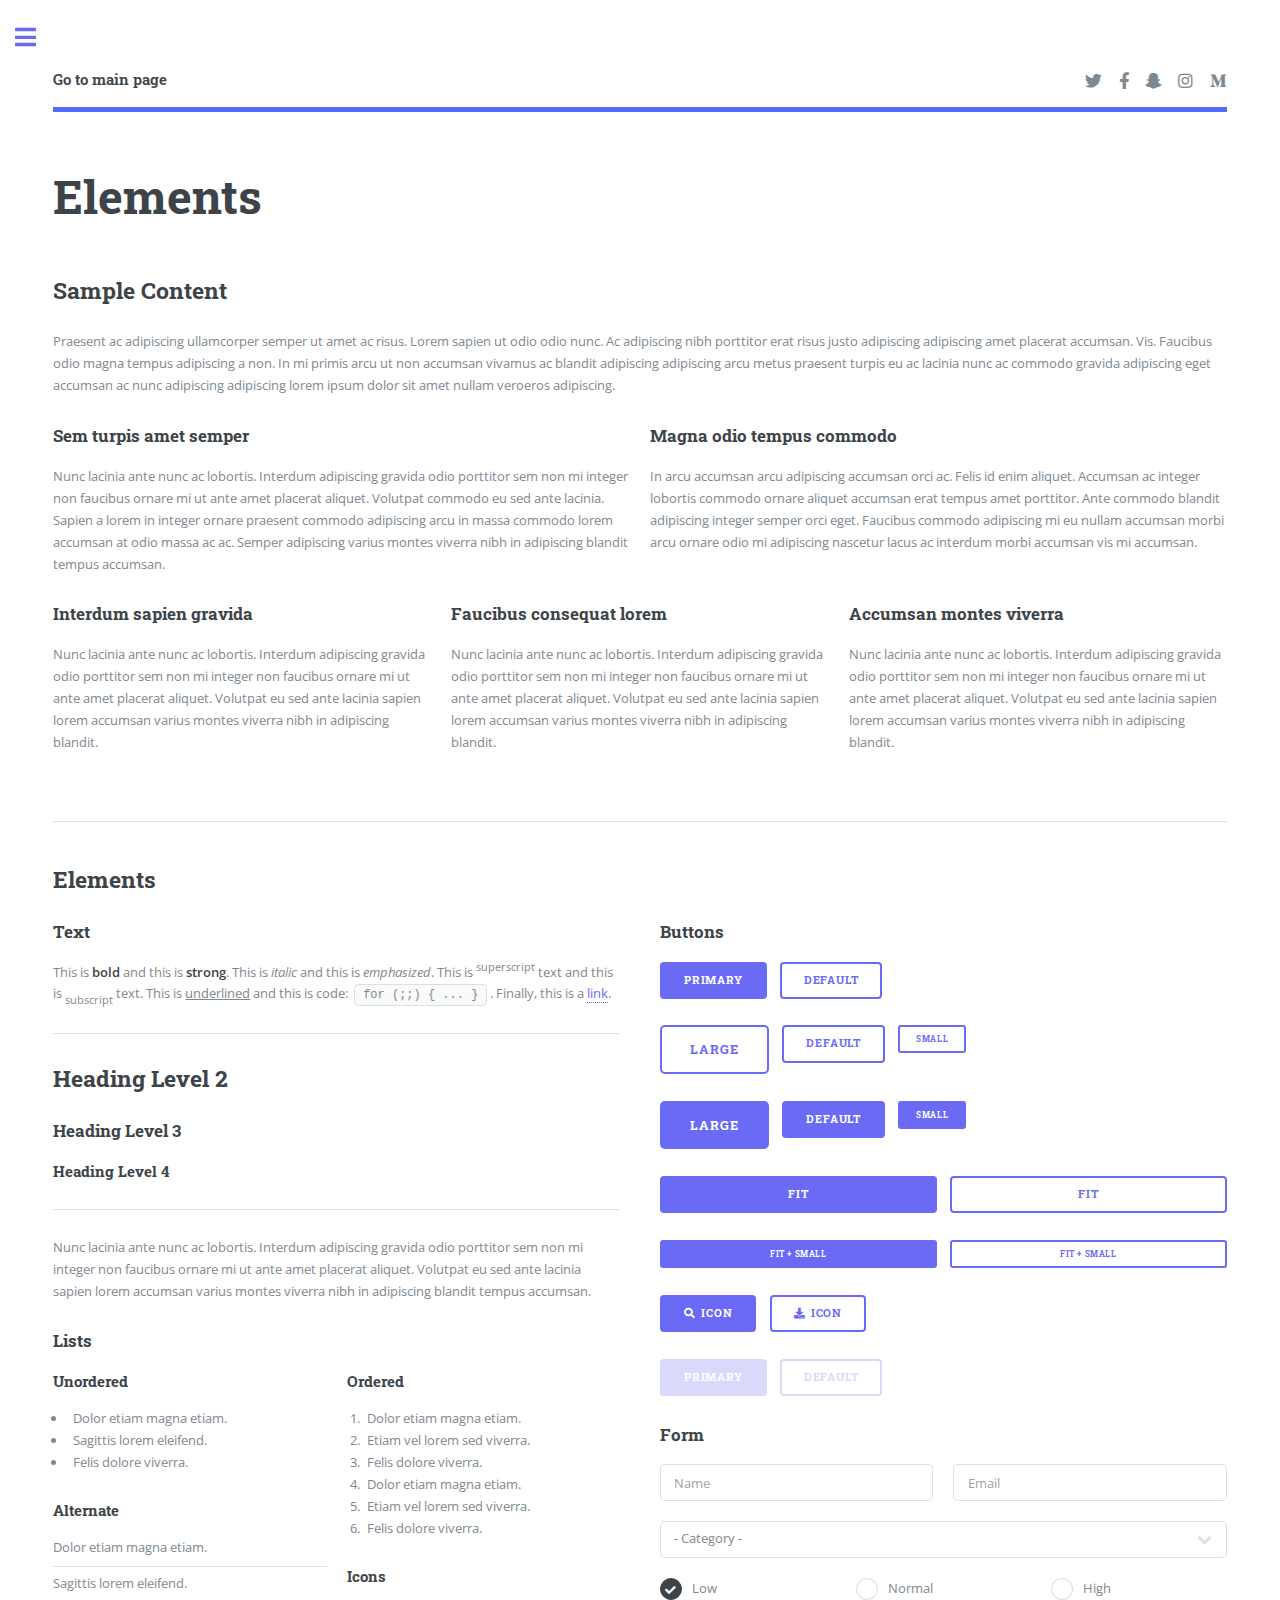
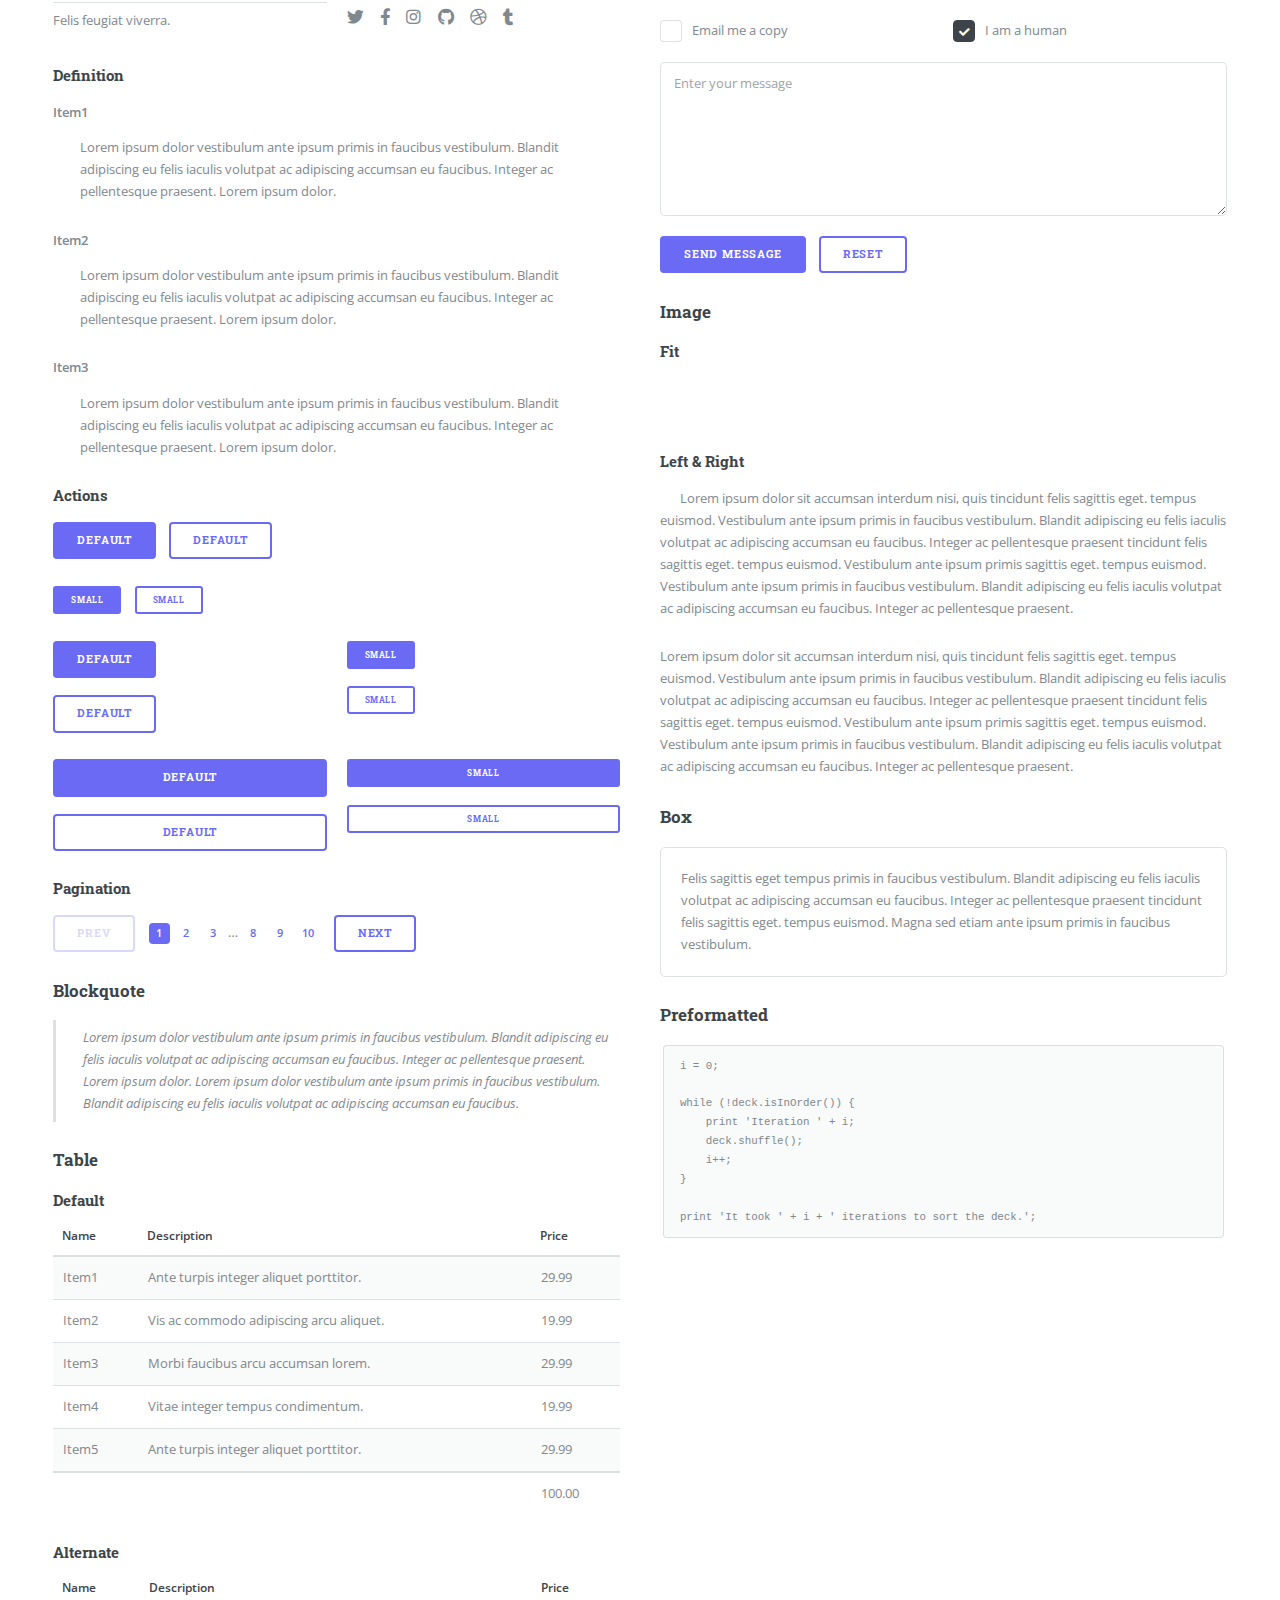
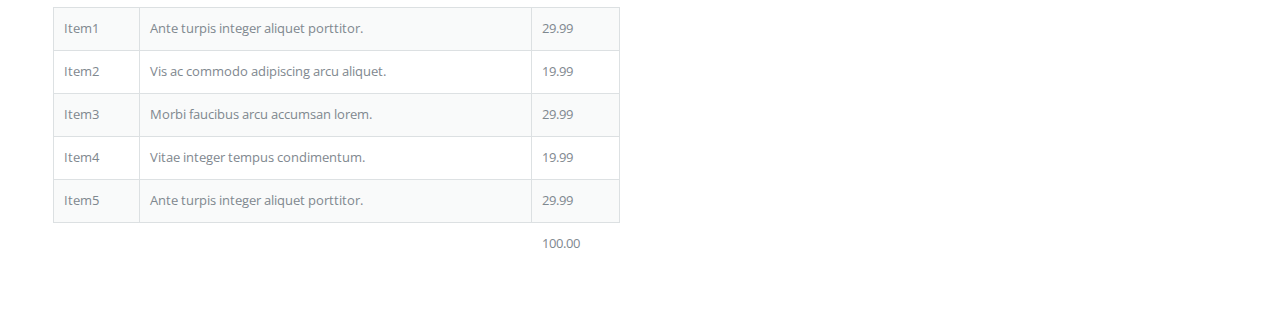
==== templates/elements.html @ 59b27ef6 "added content and styling" ====
<!DOCTYPE HTML>

<html>
	<head>
		<title>Elements - Editorial by HTML5 UP</title>
		<meta charset="utf-8" />
		<meta name="viewport" content="width=device-width, initial-scale=1, user-scalable=no" />
		<link rel="stylesheet" href="../assets/css/main.css" />
	</head>
	<body class="is-preload">

		<!-- Wrapper -->
			<div id="wrapper">

				<!-- Main -->
					<div id="main">
						<div class="inner">

							<!-- Header -->
								<header id="header">
									<a href="../index.html" class="logo"><strong>Go to main page</strong></a>
									<ul class="icons">
										<li><a href="#" class="icon brands fa-twitter"><span class="label">Twitter</span></a></li>
										<li><a href="#" class="icon brands fa-facebook-f"><span class="label">Facebook</span></a></li>
										<li><a href="#" class="icon brands fa-snapchat-ghost"><span class="label">Snapchat</span></a></li>
										<li><a href="#" class="icon brands fa-instagram"><span class="label">Instagram</span></a></li>
										<li><a href="#" class="icon brands fa-medium-m"><span class="label">Medium</span></a></li>
									</ul>
								</header>

							<!-- Content -->
								<section>
									<header class="main">
										<h1>Elements</h1>
									</header>

									<!-- Content -->
										<h2 id="content">Sample Content</h2>
										<p>Praesent ac adipiscing ullamcorper semper ut amet ac risus. Lorem sapien ut odio odio nunc. Ac adipiscing nibh porttitor erat risus justo adipiscing adipiscing amet placerat accumsan. Vis. Faucibus odio magna tempus adipiscing a non. In mi primis arcu ut non accumsan vivamus ac blandit adipiscing adipiscing arcu metus praesent turpis eu ac lacinia nunc ac commodo gravida adipiscing eget accumsan ac nunc adipiscing adipiscing lorem ipsum dolor sit amet nullam veroeros adipiscing.</p>
										<div class="row">
											<div class="col-6 col-12-small">
												<h3>Sem turpis amet semper</h3>
												<p>Nunc lacinia ante nunc ac lobortis. Interdum adipiscing gravida odio porttitor sem non mi integer non faucibus ornare mi ut ante amet placerat aliquet. Volutpat commodo eu sed ante lacinia. Sapien a lorem in integer ornare praesent commodo adipiscing arcu in massa commodo lorem accumsan at odio massa ac ac. Semper adipiscing varius montes viverra nibh in adipiscing blandit tempus accumsan.</p>
											</div>
											<div class="col-6 col-12-small">
												<h3>Magna odio tempus commodo</h3>
												<p>In arcu accumsan arcu adipiscing accumsan orci ac. Felis id enim aliquet. Accumsan ac integer lobortis commodo ornare aliquet accumsan erat tempus amet porttitor. Ante commodo blandit adipiscing integer semper orci eget. Faucibus commodo adipiscing mi eu nullam accumsan morbi arcu ornare odio mi adipiscing nascetur lacus ac interdum morbi accumsan vis mi accumsan.</p>
											</div>
											<!-- Break -->
											<div class="col-4 col-12-medium">
												<h3>Interdum sapien gravida</h3>
												<p>Nunc lacinia ante nunc ac lobortis. Interdum adipiscing gravida odio porttitor sem non mi integer non faucibus ornare mi ut ante amet placerat aliquet. Volutpat eu sed ante lacinia sapien lorem accumsan varius montes viverra nibh in adipiscing blandit.</p>
											</div>
											<div class="col-4 col-12-medium">
												<h3>Faucibus consequat lorem</h3>
												<p>Nunc lacinia ante nunc ac lobortis. Interdum adipiscing gravida odio porttitor sem non mi integer non faucibus ornare mi ut ante amet placerat aliquet. Volutpat eu sed ante lacinia sapien lorem accumsan varius montes viverra nibh in adipiscing blandit.</p>
											</div>
											<div class="col-4 col-12-medium">
												<h3>Accumsan montes viverra</h3>
												<p>Nunc lacinia ante nunc ac lobortis. Interdum adipiscing gravida odio porttitor sem non mi integer non faucibus ornare mi ut ante amet placerat aliquet. Volutpat eu sed ante lacinia sapien lorem accumsan varius montes viverra nibh in adipiscing blandit.</p>
											</div>
										</div>

									<hr class="major" />

									<!-- Elements -->
										<h2 id="elements">Elements</h2>
										<div class="row gtr-200">
											<div class="col-6 col-12-medium">

												<!-- Text stuff -->
													<h3>Text</h3>
													<p>This is <b>bold</b> and this is <strong>strong</strong>. This is <i>italic</i> and this is <em>emphasized</em>.
													This is <sup>superscript</sup> text and this is <sub>subscript</sub> text.
													This is <u>underlined</u> and this is code: <code>for (;;) { ... }</code>.
													Finally, this is a <a href="#">link</a>.</p>
													<hr />
													<h2>Heading Level 2</h2>
													<h3>Heading Level 3</h3>
													<h4>Heading Level 4</h4>
													<hr />
													<p>Nunc lacinia ante nunc ac lobortis. Interdum adipiscing gravida odio porttitor sem non mi integer non faucibus ornare mi ut ante amet placerat aliquet. Volutpat eu sed ante lacinia sapien lorem accumsan varius montes viverra nibh in adipiscing blandit tempus accumsan.</p>

												<!-- Lists -->
													<h3>Lists</h3>
													<div class="row">
														<div class="col-6 col-12-small">

															<h4>Unordered</h4>
															<ul>
																<li>Dolor etiam magna etiam.</li>
																<li>Sagittis lorem eleifend.</li>
																<li>Felis dolore viverra.</li>
															</ul>

															<h4>Alternate</h4>
															<ul class="alt">
																<li>Dolor etiam magna etiam.</li>
																<li>Sagittis lorem eleifend.</li>
																<li>Felis feugiat viverra.</li>
															</ul>

														</div>
														<div class="col-6 col-12-small">

															<h4>Ordered</h4>
															<ol>
																<li>Dolor etiam magna etiam.</li>
																<li>Etiam vel lorem sed viverra.</li>
																<li>Felis dolore viverra.</li>
																<li>Dolor etiam magna etiam.</li>
																<li>Etiam vel lorem sed viverra.</li>
																<li>Felis dolore viverra.</li>
															</ol>

															<h4>Icons</h4>
															<ul class="icons">
																<li><a href="#" class="icon brands fa-twitter"><span class="label">Twitter</span></a></li>
																<li><a href="#" class="icon brands fa-facebook-f"><span class="label">Facebook</span></a></li>
																<li><a href="#" class="icon brands fa-instagram"><span class="label">Instagram</span></a></li>
																<li><a href="#" class="icon brands fa-github"><span class="label">Github</span></a></li>
																<li><a href="#" class="icon brands fa-dribbble"><span class="label">Dribbble</span></a></li>
																<li><a href="#" class="icon brands fa-tumblr"><span class="label">Tumblr</span></a></li>
															</ul>

														</div>
													</div>
													<h4>Definition</h4>
													<dl>
														<dt>Item1</dt>
														<dd>
															<p>Lorem ipsum dolor vestibulum ante ipsum primis in faucibus vestibulum. Blandit adipiscing eu felis iaculis volutpat ac adipiscing accumsan eu faucibus. Integer ac pellentesque praesent. Lorem ipsum dolor.</p>
														</dd>
														<dt>Item2</dt>
														<dd>
															<p>Lorem ipsum dolor vestibulum ante ipsum primis in faucibus vestibulum. Blandit adipiscing eu felis iaculis volutpat ac adipiscing accumsan eu faucibus. Integer ac pellentesque praesent. Lorem ipsum dolor.</p>
														</dd>
														<dt>Item3</dt>
														<dd>
															<p>Lorem ipsum dolor vestibulum ante ipsum primis in faucibus vestibulum. Blandit adipiscing eu felis iaculis volutpat ac adipiscing accumsan eu faucibus. Integer ac pellentesque praesent. Lorem ipsum dolor.</p>
														</dd>
													</dl>

													<h4>Actions</h4>
													<ul class="actions">
														<li><a href="#" class="button primary">Default</a></li>
														<li><a href="#" class="button">Default</a></li>
													</ul>
													<ul class="actions small">
														<li><a href="#" class="button primary small">Small</a></li>
														<li><a href="#" class="button small">Small</a></li>
													</ul>
													<div class="row">
														<div class="col-6 col-12-small">
															<ul class="actions stacked">
																<li><a href="#" class="button primary">Default</a></li>
																<li><a href="#" class="button">Default</a></li>
															</ul>
														</div>
														<div class="col-6 col-12-small">
															<ul class="actions stacked">
																<li><a href="#" class="button primary small">Small</a></li>
																<li><a href="#" class="button small">Small</a></li>
															</ul>
														</div>
														<div class="col-6 col-12-small">
															<ul class="actions stacked">
																<li><a href="#" class="button primary fit">Default</a></li>
																<li><a href="#" class="button fit">Default</a></li>
															</ul>
														</div>
														<div class="col-6 col-12-small">
															<ul class="actions stacked">
																<li><a href="#" class="button primary small fit">Small</a></li>
																<li><a href="#" class="button small fit">Small</a></li>
															</ul>
														</div>
													</div>

													<h4>Pagination</h4>
													<ul class="pagination">
														<li><span class="button disabled">Prev</span></li>
														<li><a href="#" class="page active">1</a></li>
														<li><a href="#" class="page">2</a></li>
														<li><a href="#" class="page">3</a></li>
														<li><span>&hellip;</span></li>
														<li><a href="#" class="page">8</a></li>
														<li><a href="#" class="page">9</a></li>
														<li><a href="#" class="page">10</a></li>
														<li><a href="#" class="button">Next</a></li>
													</ul>

												<!-- Blockquote -->
													<h3>Blockquote</h3>
													<blockquote>Lorem ipsum dolor vestibulum ante ipsum primis in faucibus vestibulum. Blandit adipiscing eu felis iaculis volutpat ac adipiscing accumsan eu faucibus. Integer ac pellentesque praesent. Lorem ipsum dolor. Lorem ipsum dolor vestibulum ante ipsum primis in faucibus vestibulum. Blandit adipiscing eu felis iaculis volutpat ac adipiscing accumsan eu faucibus.</blockquote>

												<!-- Table -->
													<h3>Table</h3>

													<h4>Default</h4>
													<div class="table-wrapper">
														<table>
															<thead>
																<tr>
																	<th>Name</th>
																	<th>Description</th>
																	<th>Price</th>
																</tr>
															</thead>
															<tbody>
																<tr>
																	<td>Item1</td>
																	<td>Ante turpis integer aliquet porttitor.</td>
																	<td>29.99</td>
																</tr>
																<tr>
																	<td>Item2</td>
																	<td>Vis ac commodo adipiscing arcu aliquet.</td>
																	<td>19.99</td>
																</tr>
																<tr>
																	<td>Item3</td>
																	<td> Morbi faucibus arcu accumsan lorem.</td>
																	<td>29.99</td>
																</tr>
																<tr>
																	<td>Item4</td>
																	<td>Vitae integer tempus condimentum.</td>
																	<td>19.99</td>
																</tr>
																<tr>
																	<td>Item5</td>
																	<td>Ante turpis integer aliquet porttitor.</td>
																	<td>29.99</td>
																</tr>
															</tbody>
															<tfoot>
																<tr>
																	<td colspan="2"></td>
																	<td>100.00</td>
																</tr>
															</tfoot>
														</table>
													</div>

													<h4>Alternate</h4>
													<div class="table-wrapper">
														<table class="alt">
															<thead>
																<tr>
																	<th>Name</th>
																	<th>Description</th>
																	<th>Price</th>
																</tr>
															</thead>
															<tbody>
																<tr>
																	<td>Item1</td>
																	<td>Ante turpis integer aliquet porttitor.</td>
																	<td>29.99</td>
																</tr>
																<tr>
																	<td>Item2</td>
																	<td>Vis ac commodo adipiscing arcu aliquet.</td>
																	<td>19.99</td>
																</tr>
																<tr>
																	<td>Item3</td>
																	<td> Morbi faucibus arcu accumsan lorem.</td>
																	<td>29.99</td>
																</tr>
																<tr>
																	<td>Item4</td>
																	<td>Vitae integer tempus condimentum.</td>
																	<td>19.99</td>
																</tr>
																<tr>
																	<td>Item5</td>
																	<td>Ante turpis integer aliquet porttitor.</td>
																	<td>29.99</td>
																</tr>
															</tbody>
															<tfoot>
																<tr>
																	<td colspan="2"></td>
																	<td>100.00</td>
																</tr>
															</tfoot>
														</table>
													</div>

											</div>
											<div class="col-6 col-12-medium">

												<!-- Buttons -->
													<h3>Buttons</h3>
													<ul class="actions">
														<li><a href="#" class="button primary">Primary</a></li>
														<li><a href="#" class="button">Default</a></li>
													</ul>
													<ul class="actions">
														<li><a href="#" class="button large">Large</a></li>
														<li><a href="#" class="button">Default</a></li>
														<li><a href="#" class="button small">Small</a></li>
													</ul>
													<ul class="actions">
														<li><a href="#" class="button primary large">Large</a></li>
														<li><a href="#" class="button primary">Default</a></li>
														<li><a href="#" class="button primary small">Small</a></li>
													</ul>
													<ul class="actions fit">
														<li><a href="#" class="button primary fit">Fit</a></li>
														<li><a href="#" class="button fit">Fit</a></li>
													</ul>
													<ul class="actions fit small">
														<li><a href="#" class="button primary fit small">Fit + Small</a></li>
														<li><a href="#" class="button fit small">Fit + Small</a></li>
													</ul>
													<ul class="actions">
														<li><a href="#" class="button primary icon solid fa-search">Icon</a></li>
														<li><a href="#" class="button icon solid fa-download">Icon</a></li>
													</ul>
													<ul class="actions">
														<li><span class="button primary disabled">Primary</span></li>
														<li><span class="button disabled">Default</span></li>
													</ul>

												<!-- Form -->
													<h3>Form</h3>

													<form method="post" action="#">
														<div class="row gtr-uniform">
															<div class="col-6 col-12-xsmall">
																<input type="text" name="demo-name" id="demo-name" value="" placeholder="Name" />
															</div>
															<div class="col-6 col-12-xsmall">
																<input type="email" name="demo-email" id="demo-email" value="" placeholder="Email" />
															</div>
															<!-- Break -->
															<div class="col-12">
																<select name="demo-category" id="demo-category">
																	<option value="">- Category -</option>
																	<option value="1">Manufacturing</option>
																	<option value="1">Shipping</option>
																	<option value="1">Administration</option>
																	<option value="1">Human Resources</option>
																</select>
															</div>
															<!-- Break -->
															<div class="col-4 col-12-small">
																<input type="radio" id="demo-priority-low" name="demo-priority" checked>
																<label for="demo-priority-low">Low</label>
															</div>
															<div class="col-4 col-12-small">
																<input type="radio" id="demo-priority-normal" name="demo-priority">
																<label for="demo-priority-normal">Normal</label>
															</div>
															<div class="col-4 col-12-small">
																<input type="radio" id="demo-priority-high" name="demo-priority">
																<label for="demo-priority-high">High</label>
															</div>
															<!-- Break -->
															<div class="col-6 col-12-small">
																<input type="checkbox" id="demo-copy" name="demo-copy">
																<label for="demo-copy">Email me a copy</label>
															</div>
															<div class="col-6 col-12-small">
																<input type="checkbox" id="demo-human" name="demo-human" checked>
																<label for="demo-human">I am a human</label>
															</div>
															<!-- Break -->
															<div class="col-12">
																<textarea name="demo-message" id="demo-message" placeholder="Enter your message" rows="6"></textarea>
															</div>
															<!-- Break -->
															<div class="col-12">
																<ul class="actions">
																	<li><input type="submit" value="Send Message" class="primary" /></li>
																	<li><input type="reset" value="Reset" /></li>
																</ul>
															</div>
														</div>
													</form>

												<!-- Image -->
													<h3>Image</h3>

													<h4>Fit</h4>
													<span class="image fit"><img src="images/pic11.jpg" alt="" /></span>
													<div class="box alt">
														<div class="row gtr-50 gtr-uniform">
															<div class="col-4"><span class="image fit"><img src="images/pic01.jpg" alt="" /></span></div>
															<div class="col-4"><span class="image fit"><img src="images/pic02.jpg" alt="" /></span></div>
															<div class="col-4"><span class="image fit"><img src="images/pic03.jpg" alt="" /></span></div>
															<!-- Break -->
															<div class="col-4"><span class="image fit"><img src="images/pic03.jpg" alt="" /></span></div>
															<div class="col-4"><span class="image fit"><img src="images/pic01.jpg" alt="" /></span></div>
															<div class="col-4"><span class="image fit"><img src="images/pic02.jpg" alt="" /></span></div>
															<!-- Break -->
															<div class="col-4"><span class="image fit"><img src="images/pic02.jpg" alt="" /></span></div>
															<div class="col-4"><span class="image fit"><img src="images/pic03.jpg" alt="" /></span></div>
															<div class="col-4"><span class="image fit"><img src="images/pic01.jpg" alt="" /></span></div>
														</div>
													</div>

													<h4>Left &amp; Right</h4>
													<p><span class="image left"><img src="images/pic01.jpg" alt="" /></span>Lorem ipsum dolor sit accumsan interdum nisi, quis tincidunt felis sagittis eget. tempus euismod. Vestibulum ante ipsum primis in faucibus vestibulum. Blandit adipiscing eu felis iaculis volutpat ac adipiscing accumsan eu faucibus. Integer ac pellentesque praesent tincidunt felis sagittis eget. tempus euismod. Vestibulum ante ipsum primis sagittis eget. tempus euismod. Vestibulum ante ipsum primis in faucibus vestibulum. Blandit adipiscing eu felis iaculis volutpat ac adipiscing accumsan eu faucibus. Integer ac pellentesque praesent.</p>
													<p><span class="image right"><img src="images/pic02.jpg" alt="" /></span>Lorem ipsum dolor sit accumsan interdum nisi, quis tincidunt felis sagittis eget. tempus euismod. Vestibulum ante ipsum primis in faucibus vestibulum. Blandit adipiscing eu felis iaculis volutpat ac adipiscing accumsan eu faucibus. Integer ac pellentesque praesent tincidunt felis sagittis eget. tempus euismod. Vestibulum ante ipsum primis sagittis eget. tempus euismod. Vestibulum ante ipsum primis in faucibus vestibulum. Blandit adipiscing eu felis iaculis volutpat ac adipiscing accumsan eu faucibus. Integer ac pellentesque praesent.</p>

												<!-- Box -->
													<h3>Box</h3>
													<div class="box">
														<p>Felis sagittis eget tempus primis in faucibus vestibulum. Blandit adipiscing eu felis iaculis volutpat ac adipiscing accumsan eu faucibus. Integer ac pellentesque praesent tincidunt felis sagittis eget. tempus euismod. Magna sed etiam ante ipsum primis in faucibus vestibulum.</p>
													</div>

												<!-- Preformatted Code -->
													<h3>Preformatted</h3>
													<pre><code>i = 0;

while (!deck.isInOrder()) {
    print 'Iteration ' + i;
    deck.shuffle();
    i++;
}

print 'It took ' + i + ' iterations to sort the deck.';
</code></pre>

											</div>
										</div>

								</section>

						</div>
					</div>

				<!-- Sidebar -->
					<div id="sidebar">
						<div class="inner">

							<!-- Search -->
								<section id="search" class="alt">
									<form method="post" action="#">
										<input type="text" name="query" id="query" placeholder="Search" />
									</form>
								</section>

							<!-- Menu -->
								<nav id="menu">
									<header class="major">
										<h2>Menu</h2>
									</header>
									<ul>
										<li><a href="index.html">Homepage</a></li>
										<li><a href="generic.html">Generic</a></li>
										<li><a href="elements.html">Elements</a></li>
										<li>
											<span class="opener">Submenu</span>
											<ul>
												<li><a href="#">Lorem Dolor</a></li>
												<li><a href="#">Ipsum Adipiscing</a></li>
												<li><a href="#">Tempus Magna</a></li>
												<li><a href="#">Feugiat Veroeros</a></li>
											</ul>
										</li>
										<li><a href="#">Etiam Dolore</a></li>
										<li><a href="#">Adipiscing</a></li>
										<li>
											<span class="opener">Another Submenu</span>
											<ul>
												<li><a href="#">Lorem Dolor</a></li>
												<li><a href="#">Ipsum Adipiscing</a></li>
												<li><a href="#">Tempus Magna</a></li>
												<li><a href="#">Feugiat Veroeros</a></li>
											</ul>
										</li>
										<li><a href="#">Maximus Erat</a></li>
										<li><a href="#">Sapien Mauris</a></li>
										<li><a href="#">Amet Lacinia</a></li>
									</ul>
								</nav>

							<!-- Section -->
								<section>
									<header class="major">
										<h2>Ante interdum</h2>
									</header>
									<div class="mini-posts">
										<article>
											<a href="#" class="image"><img src="images/pic07.jpg" alt="" /></a>
											<p>Aenean ornare velit lacus, ac varius enim lorem ullamcorper dolore aliquam.</p>
										</article>
										<article>
											<a href="#" class="image"><img src="images/pic08.jpg" alt="" /></a>
											<p>Aenean ornare velit lacus, ac varius enim lorem ullamcorper dolore aliquam.</p>
										</article>
										<article>
											<a href="#" class="image"><img src="images/pic09.jpg" alt="" /></a>
											<p>Aenean ornare velit lacus, ac varius enim lorem ullamcorper dolore aliquam.</p>
										</article>
									</div>
									<ul class="actions">
										<li><a href="#" class="button">More</a></li>
									</ul>
								</section>

							<!-- Section -->
								<section>
									<header class="major">
										<h2>Get in touch</h2>
									</header>
									<p>Sed varius enim lorem ullamcorper dolore aliquam aenean ornare velit lacus, ac varius enim lorem ullamcorper dolore. Proin sed aliquam facilisis ante interdum. Sed nulla amet lorem feugiat tempus aliquam.</p>
									<ul class="contact">
										<li class="icon solid fa-envelope"><a href="#">information@untitled.tld</a></li>
										<li class="icon solid fa-phone">(000) 000-0000</li>
										<li class="icon solid fa-home">1234 Somewhere Road #8254<br />
										Nashville, TN 00000-0000</li>
									</ul>
								</section>

							<!-- Footer -->
								<footer id="footer">
									<p class="copyright">&copy; Untitled. All rights reserved. Demo Images: <a href="https://unsplash.com">Unsplash</a>. </p>
								</footer>

						</div>
					</div>

			</div>

		<!-- Scripts -->
			<script src="../assets/js/jquery.min.js"></script>
			<script src="../assets/js/browser.min.js"></script>
			<script src="../assets/js/breakpoints.min.js"></script>
			<script src="../assets/js/util.js"></script>
			<script src="../assets/js/main.js"></script>

	</body>
</html>
---- assets/css/main.css ----
@import url(fontawesome-all.min.css);
@import url("https://fonts.googleapis.com/css?family=Open+Sans:400,600,400italic,600italic|Roboto+Slab:400,700");
/*
	Editorial by HTML5 UP
	html5up.net | @ajlkn
	Free for personal and commercial use under the CCA 3.0 license (html5up.net/license)
*/
html, body, div, span, applet, object,
iframe, h1, h2, h3, h4, h5, h6, p, blockquote,
pre, a, abbr, acronym, address, big, cite,
code, del, dfn, em, img, ins, kbd, q, s, samp,
small, strike, strong, sub, sup, tt, var, b,
u, i, center, dl, dt, dd, ol, ul, li, fieldset,
form, label, legend, table, caption, tbody,
tfoot, thead, tr, th, td, article, aside,
canvas, details, embed, figure, figcaption,
footer, header, hgroup, menu, nav, output, ruby,
section, summary, time, mark, audio, video {
  margin: 0;
  padding: 0;
  border: 0;
  font-size: 100%;
  font: inherit;
  vertical-align: baseline; }

article, aside, details, figcaption, figure,
footer, header, hgroup, menu, nav, section {
  display: block; }

body {
  line-height: 1; }

ol, ul {
  list-style: none; }

blockquote, q {
  quotes: none; }
  blockquote:before, blockquote:after, q:before, q:after {
    content: '';
    content: none; }

table {
  border-collapse: collapse;
  border-spacing: 0; }

body {
  -webkit-text-size-adjust: none; }

mark {
  background-color: transparent;
  color: #6a6afa; }

input::-moz-focus-inner {
  border: 0;
  padding: 0; }

input, select, textarea {
  -moz-appearance: none;
  -webkit-appearance: none;
  -ms-appearance: none;
  appearance: none; }

/* Basic */
@-ms-viewport {
  width: device-width; }

body {
  -ms-overflow-style: scrollbar; }

@media screen and (max-width: 480px) {
  html, body {
    min-width: 320px; } }

html {
  box-sizing: border-box; }

*, *:before, *:after {
  box-sizing: inherit; }

body {
  background: #ffffff; }
  body.is-preload *, body.is-preload *:before, body.is-preload *:after, body.is-resizing *, body.is-resizing *:before, body.is-resizing *:after {
    -moz-animation: none !important;
    -webkit-animation: none !important;
    -ms-animation: none !important;
    animation: none !important;
    -moz-transition: none !important;
    -webkit-transition: none !important;
    -ms-transition: none !important;
    transition: none !important; }

/* Type */
body, input, select, textarea {
  color: #7f888f;
  font-family: "Open Sans", sans-serif;
  font-size: 13pt;
  font-weight: 400;
  line-height: 1.65; }
  @media screen and (max-width: 1680px) {
    body, input, select, textarea {
      font-size: 11pt; } }
  @media screen and (max-width: 1280px) {
    body, input, select, textarea {
      font-size: 10pt; } }
  @media screen and (max-width: 360px) {
    body, input, select, textarea {
      font-size: 9pt; } }

a {
  -moz-transition: color 0.2s ease-in-out, border-bottom-color 0.2s ease-in-out;
  -webkit-transition: color 0.2s ease-in-out, border-bottom-color 0.2s ease-in-out;
  -ms-transition: color 0.2s ease-in-out, border-bottom-color 0.2s ease-in-out;
  transition: color 0.2s ease-in-out, border-bottom-color 0.2s ease-in-out;
  border-bottom: dotted 1px;
  color: #6a6af5;
  text-decoration: none; }
  a:hover {
    border-bottom-color: #6a6af5;
    color: #6a6af5 !important; }
    a:hover strong {
      color: inherit; }

strong, b {
  color: #3d4449;
  font-weight: 600; }

em, i {
  font-style: italic; }

p {
  margin: 0 0 2em 0; }

h1, h2, h3, h4, h5, h6 {
  color: #3d4449;
  font-family: "Roboto Slab", serif;
  font-weight: 700;
  line-height: 1.5;
  margin: 0 0 1em 0; }
  h1 a, h2 a, h3 a, h4 a, h5 a, h6 a {
    color: inherit;
    text-decoration: none;
    border-bottom: 0; }

h1 {
  font-size: 4em;
  margin: 0 0 0.5em 0;
  line-height: 1.3; }

h2 {
  font-size: 1.75em; }

h3 {
  font-size: 1.25em; }

h4 {
  font-size: 1.1em; }

h5 {
  font-size: 0.9em; }

h6 {
  font-size: 0.7em; }

@media screen and (max-width: 1680px) {
  h1 {
    font-size: 3.5em; } }

@media screen and (max-width: 980px) {
  h1 {
    font-size: 3.25em; } }

@media screen and (max-width: 736px) {
  h1 {
    font-size: 2em;
    line-height: 1.4; }
  h2 {
    font-size: 1.5em; } }

sub {
  font-size: 0.8em;
  position: relative;
  top: 0.5em; }

sup {
  font-size: 0.8em;
  position: relative;
  top: -0.5em; }

blockquote {
  border-left: solid 3px rgba(210, 215, 217, 0.75);
  font-style: italic;
  margin: 0 0 2em 0;
  padding: 0.5em 0 0.5em 2em; }

code {
  background: rgba(230, 235, 237, 0.25);
  border-radius: 0.375em;
  border: solid 1px rgba(210, 215, 217, 0.75);
  font-family: "Courier New", monospace;
  font-size: 0.9em;
  margin: 0 0.25em;
  padding: 0.25em 0.65em; }

pre {
  -webkit-overflow-scrolling: touch;
  font-family: "Courier New", monospace;
  font-size: 0.9em;
  margin: 0 0 2em 0; }
  pre code {
    display: block;
    line-height: 1.75;
    padding: 1em 1.5em;
    overflow-x: auto; }

hr {
  border: 0;
  border-bottom: solid 1px rgba(210, 215, 217, 0.75);
  margin: 2em 0; }
  hr.major {
    margin: 3em 0; }

.align-left {
  text-align: left; }

.align-center {
  text-align: center; }

.align-right {
  text-align: right; }

/* Row */
.row {
  display: flex;
  flex-wrap: wrap;
  box-sizing: border-box;
  align-items: stretch; }
  .row > * {
    box-sizing: border-box; }
  .row.gtr-uniform > * > :last-child {
    margin-bottom: 0; }
  .row.aln-left {
    justify-content: flex-start; }
  .row.aln-center {
    justify-content: center; }
  .row.aln-right {
    justify-content: flex-end; }
  .row.aln-top {
    align-items: flex-start; }
  .row.aln-middle {
    align-items: center; }
  .row.aln-bottom {
    align-items: flex-end; }
  .row > .imp {
    order: -1; }
  .row > .col-1 {
    width: 8.33333%; }
  .row > .off-1 {
    margin-left: 8.33333%; }
  .row > .col-2 {
    width: 16.66667%; }
  .row > .off-2 {
    margin-left: 16.66667%; }
  .row > .col-3 {
    width: 25%; }
  .row > .off-3 {
    margin-left: 25%; }
  .row > .col-4 {
    width: 33.33333%; }
  .row > .off-4 {
    margin-left: 33.33333%; }
  .row > .col-5 {
    width: 41.66667%; }
  .row > .off-5 {
    margin-left: 41.66667%; }
  .row > .col-6 {
    width: 50%; }
  .row > .off-6 {
    margin-left: 50%; }
  .row > .col-7 {
    width: 58.33333%; }
  .row > .off-7 {
    margin-left: 58.33333%; }
  .row > .col-8 {
    width: 66.66667%; }
  .row > .off-8 {
    margin-left: 66.66667%; }
  .row > .col-9 {
    width: 75%; }
  .row > .off-9 {
    margin-left: 75%; }
  .row > .col-10 {
    width: 83.33333%; }
  .row > .off-10 {
    margin-left: 83.33333%; }
  .row > .col-11 {
    width: 91.66667%; }
  .row > .off-11 {
    margin-left: 91.66667%; }
  .row > .col-12 {
    width: 100%; }
  .row > .off-12 {
    margin-left: 100%; }
  .row.gtr-0 {
    margin-top: 0;
    margin-left: 0em; }
    .row.gtr-0 > * {
      padding: 0 0 0 0em; }
    .row.gtr-0.gtr-uniform {
      margin-top: 0em; }
      .row.gtr-0.gtr-uniform > * {
        padding-top: 0em; }
  .row.gtr-25 {
    margin-top: 0;
    margin-left: -0.375em; }
    .row.gtr-25 > * {
      padding: 0 0 0 0.375em; }
    .row.gtr-25.gtr-uniform {
      margin-top: -0.375em; }
      .row.gtr-25.gtr-uniform > * {
        padding-top: 0.375em; }
  .row.gtr-50 {
    margin-top: 0;
    margin-left: -0.75em; }
    .row.gtr-50 > * {
      padding: 0 0 0 0.75em; }
    .row.gtr-50.gtr-uniform {
      margin-top: -0.75em; }
      .row.gtr-50.gtr-uniform > * {
        padding-top: 0.75em; }
  .row {
    margin-top: 0;
    margin-left: -1.5em; }
    .row > * {
      padding: 0 0 0 1.5em; }
    .row.gtr-uniform {
      margin-top: -1.5em; }
      .row.gtr-uniform > * {
        padding-top: 1.5em; }
  .row.gtr-150 {
    margin-top: 0;
    margin-left: -2.25em; }
    .row.gtr-150 > * {
      padding: 0 0 0 2.25em; }
    .row.gtr-150.gtr-uniform {
      margin-top: -2.25em; }
      .row.gtr-150.gtr-uniform > * {
        padding-top: 2.25em; }
  .row.gtr-200 {
    margin-top: 0;
    margin-left: -3em; }
    .row.gtr-200 > * {
      padding: 0 0 0 3em; }
    .row.gtr-200.gtr-uniform {
      margin-top: -3em; }
      .row.gtr-200.gtr-uniform > * {
        padding-top: 3em; }
  @media screen and (max-width: 1680px) {
    .row {
      display: flex;
      flex-wrap: wrap;
      box-sizing: border-box;
      align-items: stretch; }
      .row > * {
        box-sizing: border-box; }
      .row.gtr-uniform > * > :last-child {
        margin-bottom: 0; }
      .row.aln-left {
        justify-content: flex-start; }
      .row.aln-center {
        justify-content: center; }
      .row.aln-right {
        justify-content: flex-end; }
      .row.aln-top {
        align-items: flex-start; }
      .row.aln-middle {
        align-items: center; }
      .row.aln-bottom {
        align-items: flex-end; }
      .row > .imp-xlarge {
        order: -1; }
      .row > .col-1-xlarge {
        width: 8.33333%; }
      .row > .off-1-xlarge {
        margin-left: 8.33333%; }
      .row > .col-2-xlarge {
        width: 16.66667%; }
      .row > .off-2-xlarge {
        margin-left: 16.66667%; }
      .row > .col-3-xlarge {
        width: 25%; }
      .row > .off-3-xlarge {
        margin-left: 25%; }
      .row > .col-4-xlarge {
        width: 33.33333%; }
      .row > .off-4-xlarge {
        margin-left: 33.33333%; }
      .row > .col-5-xlarge {
        width: 41.66667%; }
      .row > .off-5-xlarge {
        margin-left: 41.66667%; }
      .row > .col-6-xlarge {
        width: 50%; }
      .row > .off-6-xlarge {
        margin-left: 50%; }
      .row > .col-7-xlarge {
        width: 58.33333%; }
      .row > .off-7-xlarge {
        margin-left: 58.33333%; }
      .row > .col-8-xlarge {
        width: 66.66667%; }
      .row > .off-8-xlarge {
        margin-left: 66.66667%; }
      .row > .col-9-xlarge {
        width: 75%; }
      .row > .off-9-xlarge {
        margin-left: 75%; }
      .row > .col-10-xlarge {
        width: 83.33333%; }
      .row > .off-10-xlarge {
        margin-left: 83.33333%; }
      .row > .col-11-xlarge {
        width: 91.66667%; }
      .row > .off-11-xlarge {
        margin-left: 91.66667%; }
      .row > .col-12-xlarge {
        width: 100%; }
      .row > .off-12-xlarge {
        margin-left: 100%; }
      .row.gtr-0 {
        margin-top: 0;
        margin-left: 0em; }
        .row.gtr-0 > * {
          padding: 0 0 0 0em; }
        .row.gtr-0.gtr-uniform {
          margin-top: 0em; }
          .row.gtr-0.gtr-uniform > * {
            padding-top: 0em; }
      .row.gtr-25 {
        margin-top: 0;
        margin-left: -0.375em; }
        .row.gtr-25 > * {
          padding: 0 0 0 0.375em; }
        .row.gtr-25.gtr-uniform {
          margin-top: -0.375em; }
          .row.gtr-25.gtr-uniform > * {
            padding-top: 0.375em; }
      .row.gtr-50 {
        margin-top: 0;
        margin-left: -0.75em; }
        .row.gtr-50 > * {
          padding: 0 0 0 0.75em; }
        .row.gtr-50.gtr-uniform {
          margin-top: -0.75em; }
          .row.gtr-50.gtr-uniform > * {
            padding-top: 0.75em; }
      .row {
        margin-top: 0;
        margin-left: -1.5em; }
        .row > * {
          padding: 0 0 0 1.5em; }
        .row.gtr-uniform {
          margin-top: -1.5em; }
          .row.gtr-uniform > * {
            padding-top: 1.5em; }
      .row.gtr-150 {
        margin-top: 0;
        margin-left: -2.25em; }
        .row.gtr-150 > * {
          padding: 0 0 0 2.25em; }
        .row.gtr-150.gtr-uniform {
          margin-top: -2.25em; }
          .row.gtr-150.gtr-uniform > * {
            padding-top: 2.25em; }
      .row.gtr-200 {
        margin-top: 0;
        margin-left: -3em; }
        .row.gtr-200 > * {
          padding: 0 0 0 3em; }
        .row.gtr-200.gtr-uniform {
          margin-top: -3em; }
          .row.gtr-200.gtr-uniform > * {
            padding-top: 3em; } }
  @media screen and (max-width: 1280px) {
    .row {
      display: flex;
      flex-wrap: wrap;
      box-sizing: border-box;
      align-items: stretch; }
      .row > * {
        box-sizing: border-box; }
      .row.gtr-uniform > * > :last-child {
        margin-bottom: 0; }
      .row.aln-left {
        justify-content: flex-start; }
      .row.aln-center {
        justify-content: center; }
      .row.aln-right {
        justify-content: flex-end; }
      .row.aln-top {
        align-items: flex-start; }
      .row.aln-middle {
        align-items: center; }
      .row.aln-bottom {
        align-items: flex-end; }
      .row > .imp-large {
        order: -1; }
      .row > .col-1-large {
        width: 8.33333%; }
      .row > .off-1-large {
        margin-left: 8.33333%; }
      .row > .col-2-large {
        width: 16.66667%; }
      .row > .off-2-large {
        margin-left: 16.66667%; }
      .row > .col-3-large {
        width: 25%; }
      .row > .off-3-large {
        margin-left: 25%; }
      .row > .col-4-large {
        width: 33.33333%; }
      .row > .off-4-large {
        margin-left: 33.33333%; }
      .row > .col-5-large {
        width: 41.66667%; }
      .row > .off-5-large {
        margin-left: 41.66667%; }
      .row > .col-6-large {
        width: 50%; }
      .row > .off-6-large {
        margin-left: 50%; }
      .row > .col-7-large {
        width: 58.33333%; }
      .row > .off-7-large {
        margin-left: 58.33333%; }
      .row > .col-8-large {
        width: 66.66667%; }
      .row > .off-8-large {
        margin-left: 66.66667%; }
      .row > .col-9-large {
        width: 75%; }
      .row > .off-9-large {
        margin-left: 75%; }
      .row > .col-10-large {
        width: 83.33333%; }
      .row > .off-10-large {
        margin-left: 83.33333%; }
      .row > .col-11-large {
        width: 91.66667%; }
      .row > .off-11-large {
        margin-left: 91.66667%; }
      .row > .col-12-large {
        width: 100%; }
      .row > .off-12-large {
        margin-left: 100%; }
      .row.gtr-0 {
        margin-top: 0;
        margin-left: 0em; }
        .row.gtr-0 > * {
          padding: 0 0 0 0em; }
        .row.gtr-0.gtr-uniform {
          margin-top: 0em; }
          .row.gtr-0.gtr-uniform > * {
            padding-top: 0em; }
      .row.gtr-25 {
        margin-top: 0;
        margin-left: -0.375em; }
        .row.gtr-25 > * {
          padding: 0 0 0 0.375em; }
        .row.gtr-25.gtr-uniform {
          margin-top: -0.375em; }
          .row.gtr-25.gtr-uniform > * {
            padding-top: 0.375em; }
      .row.gtr-50 {
        margin-top: 0;
        margin-left: -0.75em; }
        .row.gtr-50 > * {
          padding: 0 0 0 0.75em; }
        .row.gtr-50.gtr-uniform {
          margin-top: -0.75em; }
          .row.gtr-50.gtr-uniform > * {
            padding-top: 0.75em; }
      .row {
        margin-top: 0;
        margin-left: -1.5em; }
        .row > * {
          padding: 0 0 0 1.5em; }
        .row.gtr-uniform {
          margin-top: -1.5em; }
          .row.gtr-uniform > * {
            padding-top: 1.5em; }
      .row.gtr-150 {
        margin-top: 0;
        margin-left: -2.25em; }
        .row.gtr-150 > * {
          padding: 0 0 0 2.25em; }
        .row.gtr-150.gtr-uniform {
          margin-top: -2.25em; }
          .row.gtr-150.gtr-uniform > * {
            padding-top: 2.25em; }
      .row.gtr-200 {
        margin-top: 0;
        margin-left: -3em; }
        .row.gtr-200 > * {
          padding: 0 0 0 3em; }
        .row.gtr-200.gtr-uniform {
          margin-top: -3em; }
          .row.gtr-200.gtr-uniform > * {
            padding-top: 3em; } }
  @media screen and (max-width: 980px) {
    .row {
      display: flex;
      flex-wrap: wrap;
      box-sizing: border-box;
      align-items: stretch; }
      .row > * {
        box-sizing: border-box; }
      .row.gtr-uniform > * > :last-child {
        margin-bottom: 0; }
      .row.aln-left {
        justify-content: flex-start; }
      .row.aln-center {
        justify-content: center; }
      .row.aln-right {
        justify-content: flex-end; }
      .row.aln-top {
        align-items: flex-start; }
      .row.aln-middle {
        align-items: center; }
      .row.aln-bottom {
        align-items: flex-end; }
      .row > .imp-medium {
        order: -1; }
      .row > .col-1-medium {
        width: 8.33333%; }
      .row > .off-1-medium {
        margin-left: 8.33333%; }
      .row > .col-2-medium {
        width: 16.66667%; }
      .row > .off-2-medium {
        margin-left: 16.66667%; }
      .row > .col-3-medium {
        width: 25%; }
      .row > .off-3-medium {
        margin-left: 25%; }
      .row > .col-4-medium {
        width: 33.33333%; }
      .row > .off-4-medium {
        margin-left: 33.33333%; }
      .row > .col-5-medium {
        width: 41.66667%; }
      .row > .off-5-medium {
        margin-left: 41.66667%; }
      .row > .col-6-medium {
        width: 50%; }
      .row > .off-6-medium {
        margin-left: 50%; }
      .row > .col-7-medium {
        width: 58.33333%; }
      .row > .off-7-medium {
        margin-left: 58.33333%; }
      .row > .col-8-medium {
        width: 66.66667%; }
      .row > .off-8-medium {
        margin-left: 66.66667%; }
      .row > .col-9-medium {
        width: 75%; }
      .row > .off-9-medium {
        margin-left: 75%; }
      .row > .col-10-medium {
        width: 83.33333%; }
      .row > .off-10-medium {
        margin-left: 83.33333%; }
      .row > .col-11-medium {
        width: 91.66667%; }
      .row > .off-11-medium {
        margin-left: 91.66667%; }
      .row > .col-12-medium {
        width: 100%; }
      .row > .off-12-medium {
        margin-left: 100%; }
      .row.gtr-0 {
        margin-top: 0;
        margin-left: 0em; }
        .row.gtr-0 > * {
          padding: 0 0 0 0em; }
        .row.gtr-0.gtr-uniform {
          margin-top: 0em; }
          .row.gtr-0.gtr-uniform > * {
            padding-top: 0em; }
      .row.gtr-25 {
        margin-top: 0;
        margin-left: -0.375em; }
        .row.gtr-25 > * {
          padding: 0 0 0 0.375em; }
        .row.gtr-25.gtr-uniform {
          margin-top: -0.375em; }
          .row.gtr-25.gtr-uniform > * {
            padding-top: 0.375em; }
      .row.gtr-50 {
        margin-top: 0;
        margin-left: -0.75em; }
        .row.gtr-50 > * {
          padding: 0 0 0 0.75em; }
        .row.gtr-50.gtr-uniform {
          margin-top: -0.75em; }
          .row.gtr-50.gtr-uniform > * {
            padding-top: 0.75em; }
      .row {
        margin-top: 0;
        margin-left: -1.5em; }
        .row > * {
          padding: 0 0 0 1.5em; }
        .row.gtr-uniform {
          margin-top: -1.5em; }
          .row.gtr-uniform > * {
            padding-top: 1.5em; }
      .row.gtr-150 {
        margin-top: 0;
        margin-left: -2.25em; }
        .row.gtr-150 > * {
          padding: 0 0 0 2.25em; }
        .row.gtr-150.gtr-uniform {
          margin-top: -2.25em; }
          .row.gtr-150.gtr-uniform > * {
            padding-top: 2.25em; }
      .row.gtr-200 {
        margin-top: 0;
        margin-left: -3em; }
        .row.gtr-200 > * {
          padding: 0 0 0 3em; }
        .row.gtr-200.gtr-uniform {
          margin-top: -3em; }
          .row.gtr-200.gtr-uniform > * {
            padding-top: 3em; } }
  @media screen and (max-width: 736px) {
    .row {
      display: flex;
      flex-wrap: wrap;
      box-sizing: border-box;
      align-items: stretch; }
      .row > * {
        box-sizing: border-box; }
      .row.gtr-uniform > * > :last-child {
        margin-bottom: 0; }
      .row.aln-left {
        justify-content: flex-start; }
      .row.aln-center {
        justify-content: center; }
      .row.aln-right {
        justify-content: flex-end; }
      .row.aln-top {
        align-items: flex-start; }
      .row.aln-middle {
        align-items: center; }
      .row.aln-bottom {
        align-items: flex-end; }
      .row > .imp-small {
        order: -1; }
      .row > .col-1-small {
        width: 8.33333%; }
      .row > .off-1-small {
        margin-left: 8.33333%; }
      .row > .col-2-small {
        width: 16.66667%; }
      .row > .off-2-small {
        margin-left: 16.66667%; }
      .row > .col-3-small {
        width: 25%; }
      .row > .off-3-small {
        margin-left: 25%; }
      .row > .col-4-small {
        width: 33.33333%; }
      .row > .off-4-small {
        margin-left: 33.33333%; }
      .row > .col-5-small {
        width: 41.66667%; }
      .row > .off-5-small {
        margin-left: 41.66667%; }
      .row > .col-6-small {
        width: 50%; }
      .row > .off-6-small {
        margin-left: 50%; }
      .row > .col-7-small {
        width: 58.33333%; }
      .row > .off-7-small {
        margin-left: 58.33333%; }
      .row > .col-8-small {
        width: 66.66667%; }
      .row > .off-8-small {
        margin-left: 66.66667%; }
      .row > .col-9-small {
        width: 75%; }
      .row > .off-9-small {
        margin-left: 75%; }
      .row > .col-10-small {
        width: 83.33333%; }
      .row > .off-10-small {
        margin-left: 83.33333%; }
      .row > .col-11-small {
        width: 91.66667%; }
      .row > .off-11-small {
        margin-left: 91.66667%; }
      .row > .col-12-small {
        width: 100%; }
      .row > .off-12-small {
        margin-left: 100%; }
      .row.gtr-0 {
        margin-top: 0;
        margin-left: 0em; }
        .row.gtr-0 > * {
          padding: 0 0 0 0em; }
        .row.gtr-0.gtr-uniform {
          margin-top: 0em; }
          .row.gtr-0.gtr-uniform > * {
            padding-top: 0em; }
      .row.gtr-25 {
        margin-top: 0;
        margin-left: -0.375em; }
        .row.gtr-25 > * {
          padding: 0 0 0 0.375em; }
        .row.gtr-25.gtr-uniform {
          margin-top: -0.375em; }
          .row.gtr-25.gtr-uniform > * {
            padding-top: 0.375em; }
      .row.gtr-50 {
        margin-top: 0;
        margin-left: -0.75em; }
        .row.gtr-50 > * {
          padding: 0 0 0 0.75em; }
        .row.gtr-50.gtr-uniform {
          margin-top: -0.75em; }
          .row.gtr-50.gtr-uniform > * {
            padding-top: 0.75em; }
      .row {
        margin-top: 0;
        margin-left: -1.5em; }
        .row > * {
          padding: 0 0 0 1.5em; }
        .row.gtr-uniform {
          margin-top: -1.5em; }
          .row.gtr-uniform > * {
            padding-top: 1.5em; }
      .row.gtr-150 {
        margin-top: 0;
        margin-left: -2.25em; }
        .row.gtr-150 > * {
          padding: 0 0 0 2.25em; }
        .row.gtr-150.gtr-uniform {
          margin-top: -2.25em; }
          .row.gtr-150.gtr-uniform > * {
            padding-top: 2.25em; }
      .row.gtr-200 {
        margin-top: 0;
        margin-left: -3em; }
        .row.gtr-200 > * {
          padding: 0 0 0 3em; }
        .row.gtr-200.gtr-uniform {
          margin-top: -3em; }
          .row.gtr-200.gtr-uniform > * {
            padding-top: 3em; } }
  @media screen and (max-width: 480px) {
    .row {
      display: flex;
      flex-wrap: wrap;
      box-sizing: border-box;
      align-items: stretch; }
      .row > * {
        box-sizing: border-box; }
      .row.gtr-uniform > * > :last-child {
        margin-bottom: 0; }
      .row.aln-left {
        justify-content: flex-start; }
      .row.aln-center {
        justify-content: center; }
      .row.aln-right {
        justify-content: flex-end; }
      .row.aln-top {
        align-items: flex-start; }
      .row.aln-middle {
        align-items: center; }
      .row.aln-bottom {
        align-items: flex-end; }
      .row > .imp-xsmall {
        order: -1; }
      .row > .col-1-xsmall {
        width: 8.33333%; }
      .row > .off-1-xsmall {
        margin-left: 8.33333%; }
      .row > .col-2-xsmall {
        width: 16.66667%; }
      .row > .off-2-xsmall {
        margin-left: 16.66667%; }
      .row > .col-3-xsmall {
        width: 25%; }
      .row > .off-3-xsmall {
        margin-left: 25%; }
      .row > .col-4-xsmall {
        width: 33.33333%; }
      .row > .off-4-xsmall {
        margin-left: 33.33333%; }
      .row > .col-5-xsmall {
        width: 41.66667%; }
      .row > .off-5-xsmall {
        margin-left: 41.66667%; }
      .row > .col-6-xsmall {
        width: 50%; }
      .row > .off-6-xsmall {
        margin-left: 50%; }
      .row > .col-7-xsmall {
        width: 58.33333%; }
      .row > .off-7-xsmall {
        margin-left: 58.33333%; }
      .row > .col-8-xsmall {
        width: 66.66667%; }
      .row > .off-8-xsmall {
        margin-left: 66.66667%; }
      .row > .col-9-xsmall {
        width: 75%; }
      .row > .off-9-xsmall {
        margin-left: 75%; }
      .row > .col-10-xsmall {
        width: 83.33333%; }
      .row > .off-10-xsmall {
        margin-left: 83.33333%; }
      .row > .col-11-xsmall {
        width: 91.66667%; }
      .row > .off-11-xsmall {
        margin-left: 91.66667%; }
      .row > .col-12-xsmall {
        width: 100%; }
      .row > .off-12-xsmall {
        margin-left: 100%; }
      .row.gtr-0 {
        margin-top: 0;
        margin-left: 0em; }
        .row.gtr-0 > * {
          padding: 0 0 0 0em; }
        .row.gtr-0.gtr-uniform {
          margin-top: 0em; }
          .row.gtr-0.gtr-uniform > * {
            padding-top: 0em; }
      .row.gtr-25 {
        margin-top: 0;
        margin-left: -0.375em; }
        .row.gtr-25 > * {
          padding: 0 0 0 0.375em; }
        .row.gtr-25.gtr-uniform {
          margin-top: -0.375em; }
          .row.gtr-25.gtr-uniform > * {
            padding-top: 0.375em; }
      .row.gtr-50 {
        margin-top: 0;
        margin-left: -0.75em; }
        .row.gtr-50 > * {
          padding: 0 0 0 0.75em; }
        .row.gtr-50.gtr-uniform {
          margin-top: -0.75em; }
          .row.gtr-50.gtr-uniform > * {
            padding-top: 0.75em; }
      .row {
        margin-top: 0;
        margin-left: -1.5em; }
        .row > * {
          padding: 0 0 0 1.5em; }
        .row.gtr-uniform {
          margin-top: -1.5em; }
          .row.gtr-uniform > * {
            padding-top: 1.5em; }
      .row.gtr-150 {
        margin-top: 0;
        margin-left: -2.25em; }
        .row.gtr-150 > * {
          padding: 0 0 0 2.25em; }
        .row.gtr-150.gtr-uniform {
          margin-top: -2.25em; }
          .row.gtr-150.gtr-uniform > * {
            padding-top: 2.25em; }
      .row.gtr-200 {
        margin-top: 0;
        margin-left: -3em; }
        .row.gtr-200 > * {
          padding: 0 0 0 3em; }
        .row.gtr-200.gtr-uniform {
          margin-top: -3em; }
          .row.gtr-200.gtr-uniform > * {
            padding-top: 3em; } }

/* Section/Article */
section.special, article.special {
  text-align: center; }

header p {
  font-family: "Roboto Slab", serif;
  font-size: 1em;
  font-weight: 400;
  letter-spacing: 0.075em;
  margin-top: -0.5em;
  text-transform: uppercase; }

header.major > :last-child {
  border-bottom: solid 3px #6a6af5;
  display: inline-block;
  margin: 0 0 2em 0;
  padding: 0 0.75em 0.5em 0; }

header.main > :last-child {
  margin: 0 0 1em 0; }

/* Form */
form {
  margin: 0 0 2em 0; }

label {
  color: #3d4449;
  display: block;
  font-size: 0.9em;
  font-weight: 600;
  margin: 0 0 1em 0; }

input[type="text"],
input[type="password"],
input[type="email"],
input[type="tel"],
input[type="search"],
input[type="url"],
select,
textarea {
  -moz-appearance: none;
  -webkit-appearance: none;
  -ms-appearance: none;
  appearance: none;
  background: #ffffff;
  border-radius: 0.375em;
  border: none;
  border: solid 1px rgba(210, 215, 217, 0.75);
  color: inherit;
  display: block;
  outline: 0;
  padding: 0 1em;
  text-decoration: none;
  width: 100%; }
  input[type="text"]:invalid,
  input[type="password"]:invalid,
  input[type="email"]:invalid,
  input[type="tel"]:invalid,
  input[type="search"]:invalid,
  input[type="url"]:invalid,
  select:invalid,
  textarea:invalid {
    box-shadow: none; }
  input[type="text"]:focus,
  input[type="password"]:focus,
  input[type="email"]:focus,
  input[type="tel"]:focus,
  input[type="search"]:focus,
  input[type="url"]:focus,
  select:focus,
  textarea:focus {
    border-color: #6a6af5;
    box-shadow: 0 0 0 1px #6a6af5; }

select {
  background-image: url("data:image/svg+xml;charset=utf8,%3Csvg xmlns='http://www.w3.org/2000/svg' width='40' height='40' preserveAspectRatio='none' viewBox='0 0 40 40'%3E%3Cpath d='M9.4,12.3l10.4,10.4l10.4-10.4c0.2-0.2,0.5-0.4,0.9-0.4c0.3,0,0.6,0.1,0.9,0.4l3.3,3.3c0.2,0.2,0.4,0.5,0.4,0.9 c0,0.4-0.1,0.6-0.4,0.9L20.7,31.9c-0.2,0.2-0.5,0.4-0.9,0.4c-0.3,0-0.6-0.1-0.9-0.4L4.3,17.3c-0.2-0.2-0.4-0.5-0.4-0.9 c0-0.4,0.1-0.6,0.4-0.9l3.3-3.3c0.2-0.2,0.5-0.4,0.9-0.4S9.1,12.1,9.4,12.3z' fill='rgba(210, 215, 217, 0.75)' /%3E%3C/svg%3E");
  background-size: 1.25em;
  background-repeat: no-repeat;
  background-position: calc(100% - 1em) center;
  height: 2.75em;
  padding-right: 2.75em;
  text-overflow: ellipsis; }
  select option {
    color: #3d4449;
    background: #ffffff; }
  select:focus::-ms-value {
    background-color: transparent; }
  select::-ms-expand {
    display: none; }

input[type="text"],
input[type="password"],
input[type="email"],
input[type="tel"],
input[type="search"],
input[type="url"],
select {
  height: 2.75em; }

textarea {
  padding: 0.75em 1em; }

input[type="checkbox"],
input[type="radio"] {
  -moz-appearance: none;
  -webkit-appearance: none;
  -ms-appearance: none;
  appearance: none;
  display: block;
  float: left;
  margin-right: -2em;
  opacity: 0;
  width: 1em;
  z-index: -1; }
  input[type="checkbox"] + label,
  input[type="radio"] + label {
    text-decoration: none;
    color: #7f888f;
    cursor: pointer;
    display: inline-block;
    font-size: 1em;
    font-weight: 400;
    padding-left: 2.4em;
    padding-right: 0.75em;
    position: relative; }
    input[type="checkbox"] + label:before,
    input[type="radio"] + label:before {
      -moz-osx-font-smoothing: grayscale;
      -webkit-font-smoothing: antialiased;
      display: inline-block;
      font-style: normal;
      font-variant: normal;
      text-rendering: auto;
      line-height: 1;
      text-transform: none !important;
      font-family: 'Font Awesome 5 Free';
      font-weight: 900; }
    input[type="checkbox"] + label:before,
    input[type="radio"] + label:before {
      background: #ffffff;
      border-radius: 0.375em;
      border: solid 1px rgba(210, 215, 217, 0.75);
      content: '';
      display: inline-block;
      font-size: 0.8em;
      height: 2.0625em;
      left: 0;
      line-height: 2.0625em;
      position: absolute;
      text-align: center;
      top: 0;
      width: 2.0625em; }
  input[type="checkbox"]:checked + label:before,
  input[type="radio"]:checked + label:before {
    background: #3d4449;
    border-color: #3d4449;
    color: #ffffff;
    content: '\f00c'; }
  input[type="checkbox"]:focus + label:before,
  input[type="radio"]:focus + label:before {
    border-color: #6a6af5;
    box-shadow: 0 0 0 1px #6a6af5; }

input[type="checkbox"] + label:before {
  border-radius: 0.375em; }

input[type="radio"] + label:before {
  border-radius: 100%; }

::-webkit-input-placeholder {
  color: #9fa3a6 !important;
  opacity: 1.0; }

:-moz-placeholder {
  color: #9fa3a6 !important;
  opacity: 1.0; }

::-moz-placeholder {
  color: #9fa3a6 !important;
  opacity: 1.0; }

:-ms-input-placeholder {
  color: #9fa3a6 !important;
  opacity: 1.0; }

/* Box */
.box {
  border-radius: 0.375em;
  border: solid 1px rgba(210, 215, 217, 0.75);
  margin-bottom: 2em;
  padding: 1.5em; }
  .box > :last-child,
  .box > :last-child > :last-child,
  .box > :last-child > :last-child > :last-child {
    margin-bottom: 0; }
  .box.alt {
    border: 0;
    border-radius: 0;
    padding: 0; }

/* Icon */
.icon {
  text-decoration: none;
  border-bottom: none;
  position: relative; }
  .icon:before {
    -moz-osx-font-smoothing: grayscale;
    -webkit-font-smoothing: antialiased;
    display: inline-block;
    font-style: normal;
    font-variant: normal;
    text-rendering: auto;
    line-height: 1;
    text-transform: none !important;
    font-family: 'Font Awesome 5 Free';
    font-weight: 400; }
  .icon > .label {
    display: none; }
  .icon:before {
    line-height: inherit; }
  .icon.solid:before {
    font-weight: 900; }
  .icon.brands:before {
    font-family: 'Font Awesome 5 Brands'; }

/* Image */
.image {
  border-radius: 0.375em;
  border: 0;
  display: inline-block;
  position: relative; }
  .image img {
    border-radius: 0.375em;
    display: block; }
  .image.left, .image.right {
    max-width: 40%; }
    .image.left img, .image.right img {
      width: 100%; }
  .image.left {
    float: left;
    padding: 0 1.5em 1em 0;
    top: 0.25em; }
  .image.right {
    float: right;
    padding: 0 0 1em 1.5em;
    top: 0.25em; }
  .image.fit {
    display: block;
    margin: 0 0 2em 0;
    width: 100%; }
    .image.fit img {
      width: 100%; }
  .image.main {
    display: block;
    margin: 0 0 3em 0;
    width: 100%; }
    .image.main img {
      width: 100%; }

a.image {
  overflow: hidden; }
  a.image img {
    -moz-transition: -moz-transform 0.2s ease;
    -webkit-transition: -webkit-transform 0.2s ease;
    -ms-transition: -ms-transform 0.2s ease;`
    transition: transform 0.2s ease; }
  a.image:hover img {
    -moz-transform: scale(1.075);
    -webkit-transform: scale(1.075);
    -ms-transform: scale(1.075);
    transform: scale(1.075); }

/* List */
ol {
  list-style: decimal;
  margin: 0 0 2em 0;
  padding-left: 1.25em; }
  ol li {
    padding-left: 0.25em; }

ul {
  list-style: disc;
  margin: 0 0 2em 0;
  padding-left: 1em; }
  ul li {
    padding-left: 0.5em; }
  ul.alt {
    list-style: none;
    padding-left: 0; }
    ul.alt li {
      border-top: solid 1px rgba(210, 215, 217, 0.75);
      padding: 0.5em 0; }
      ul.alt li:first-child {
        border-top: 0;
        padding-top: 0; }

dl {
  margin: 0 0 2em 0; }
  dl dt {
    display: block;
    font-weight: 600;
    margin: 0 0 1em 0; }
  dl dd {
    margin-left: 2em; }

/* Actions */
ul.actions {
  display: -moz-flex;
  display: -webkit-flex;
  display: -ms-flex;
  display: flex;
  cursor: default;
  list-style: none;
  margin-left: -1em;
  padding-left: 0; }
  ul.actions li {
    padding: 0 0 0 1em;
    vertical-align: middle; }
  ul.actions.special {
    -moz-justify-content: center;
    -webkit-justify-content: center;
    -ms-justify-content: center;
    justify-content: center;
    width: 100%;
    margin-left: 0; }
    ul.actions.special li:first-child {
      padding-left: 0; }
  ul.actions.stacked {
    -moz-flex-direction: column;
    -webkit-flex-direction: column;
    -ms-flex-direction: column;
    flex-direction: column;
    margin-left: 0; }
    ul.actions.stacked li {
      padding: 1.3em 0 0 0; }
      ul.actions.stacked li:first-child {
        padding-top: 0; }
  ul.actions.fit {
    width: calc(100% + 1em); }
    ul.actions.fit li {
      -moz-flex-grow: 1;
      -webkit-flex-grow: 1;
      -ms-flex-grow: 1;
      flex-grow: 1;
      -moz-flex-shrink: 1;
      -webkit-flex-shrink: 1;
      -ms-flex-shrink: 1;
      flex-shrink: 1;
      width: 100%; }
      ul.actions.fit li > * {
        width: 100%; }
    ul.actions.fit.stacked {
      width: 100%; }

/* Icons */
ul.icons {
  cursor: default;
  list-style: none;
  padding-left: 0; }
  ul.icons li {
    display: inline-block;
    padding: 0 1em 0 0; }
    ul.icons li:last-child {
      padding-right: 0; }
    ul.icons li .icon {
      color: inherit; }
      ul.icons li .icon:before {
        font-size: 1.25em; }

/* Contact */
ul.contact {
  list-style: none;
  padding: 0; }
  ul.contact li {
    text-decoration: none;
    border-top: solid 1px rgba(210, 215, 217, 0.75);
    margin: 1.5em 0 0 0;
    padding: 1.5em 0 0 3em;
    position: relative; }
    ul.contact li:before {
      -moz-osx-font-smoothing: grayscale;
      -webkit-font-smoothing: antialiased;
      display: inline-block;
      font-style: normal;
      font-variant: normal;
      text-rendering: auto;
      line-height: 1;
      text-transform: none !important;
      font-family: 'Font Awesome 5 Free';
      font-weight: 400; }
    ul.contact li:before {
      color: #6a6af5;
      display: inline-block;
      font-size: 1.5em;
      height: 1.125em;
      left: 0;
      line-height: 1.125em;
      position: absolute;
      text-align: center;
      top: 1em;
      width: 1.5em; }
    ul.contact li:first-child {
      border-top: 0;
      margin-top: 0;
      padding-top: 0; }
      ul.contact li:first-child:before {
        top: 0; }
    ul.contact li a {
      color: inherit; }

/* Pagination */
ul.pagination {
  cursor: default;
  list-style: none;
  padding-left: 0; }
  ul.pagination li {
    display: inline-block;
    padding-left: 0;
    vertical-align: middle; }
    ul.pagination li > .page {
      -moz-transition: background-color 0.2s ease-in-out, color 0.2s ease-in-out;
      -webkit-transition: background-color 0.2s ease-in-out, color 0.2s ease-in-out;
      -ms-transition: background-color 0.2s ease-in-out, color 0.2s ease-in-out;
      transition: background-color 0.2s ease-in-out, color 0.2s ease-in-out;
      border-bottom: 0;
      border-radius: 0.375em;
      display: inline-block;
      font-size: 0.8em;
      font-weight: 600;
      height: 2em;
      line-height: 2em;
      margin: 0 0.125em;
      min-width: 2em;
      padding: 0 0.5em;
      text-align: center; }
      ul.pagination li > .page.active {
        background-color: #6a6af5;
        color: #ffffff !important; }
        ul.pagination li > .page.active:hover {
          background-color: #f67878; }
        ul.pagination li > .page.active:active {
          background-color: #f45c5c; }
    ul.pagination li:first-child {
      padding-right: 0.75em; }
    ul.pagination li:last-child {
      padding-left: 0.75em; }
  @media screen and (max-width: 480px) {
    ul.pagination li:nth-child(n+2):nth-last-child(n+2) {
      display: none; }
    ul.pagination li:first-child {
      padding-right: 0; } }

/* Table */
.table-wrapper {
  -webkit-overflow-scrolling: touch;
  overflow-x: auto; }

table {
  margin: 0 0 2em 0;
  width: 100%; }
  table tbody tr {
    border: solid 1px rgba(210, 215, 217, 0.75);
    border-left: 0;
    border-right: 0; }
    table tbody tr:nth-child(2n + 1) {
      background-color: rgba(230, 235, 237, 0.25); }
  table td {
    padding: 0.75em 0.75em; }
  table th {
    color: #3d4449;
    font-size: 0.9em;
    font-weight: 600;
    padding: 0 0.75em 0.75em 0.75em;
    text-align: left; }
  table thead {
    border-bottom: solid 2px rgba(210, 215, 217, 0.75); }
  table tfoot {
    border-top: solid 2px rgba(210, 215, 217, 0.75); }
  table.alt {
    border-collapse: separate; }
    table.alt tbody tr td {
      border: solid 1px rgba(210, 215, 217, 0.75);
      border-left-width: 0;
      border-top-width: 0; }
      table.alt tbody tr td:first-child {
        border-left-width: 1px; }
    table.alt tbody tr:first-child td {
      border-top-width: 1px; }
    table.alt thead {
      border-bottom: 0; }
    table.alt tfoot {
      border-top: 0; }

/* Button */
input[type="submit"],
input[type="reset"],
input[type="button"],
button,
.button {
  -moz-appearance: none;
  -webkit-appearance: none;
  -ms-appearance: none;
  appearance: none;
  -moz-transition: background-color 0.2s ease-in-out, color 0.2s ease-in-out;
  -webkit-transition: background-color 0.2s ease-in-out, color 0.2s ease-in-out;
  -ms-transition: background-color 0.2s ease-in-out, color 0.2s ease-in-out;
  transition: background-color 0.2s ease-in-out, color 0.2s ease-in-out;
  background-color: transparent;
  border-radius: 0.375em;
  border: 0;
  box-shadow: inset 0 0 0 2px #6a6af5;
  color: #6a6afa !important;
  cursor: pointer;
  display: inline-block;
  font-family: "Roboto Slab", serif;
  font-size: 0.8em;
  font-weight: 700;
  height: 3.5em;
  letter-spacing: 0.075em;
  line-height: 3.5em;
  padding: 0 2.25em;
  text-align: center;
  text-decoration: none;
  text-transform: uppercase;
  white-space: nowrap; }
  input[type="submit"]:hover,
  input[type="reset"]:hover,
  input[type="button"]:hover,
  button:hover,
  .button:hover {
    background-color: rgba(245, 106, 106, 0.05); }
  input[type="submit"]:active,
  input[type="reset"]:active,
  input[type="button"]:active,
  button:active,
  .button:active {
    background-color: rgba(245, 106, 106, 0.15); }
  input[type="submit"].icon:before,
  input[type="reset"].icon:before,
  input[type="button"].icon:before,
  button.icon:before,
  .button.icon:before {
    margin-right: 0.5em; }
  input[type="submit"].fit,
  input[type="reset"].fit,
  input[type="button"].fit,
  button.fit,
  .button.fit {
    width: 100%; }
  input[type="submit"].small,
  input[type="reset"].small,
  input[type="button"].small,
  button.small,
  .button.small {
    font-size: 0.6em; }
  input[type="submit"].large,
  input[type="reset"].large,
  input[type="button"].large,
  button.large,
  .button.large {
    font-size: 1em;
    height: 3.65em;
    line-height: 3.65em; }
  input[type="submit"].primary,
  input[type="reset"].primary,
  input[type="button"].primary,
  button.primary,
  .button.primary {
    background-color: #6a6af5;
    box-shadow: none;
    color: #ffffff !important; }
    input[type="submit"].primary:hover,
    input[type="reset"].primary:hover,
    input[type="button"].primary:hover,
    button.primary:hover,
    .button.primary:hover {
      background-color: #f67878; }
    input[type="submit"].primary:active,
    input[type="reset"].primary:active,
    input[type="button"].primary:active,
    button.primary:active,
    .button.primary:active {
      background-color: #f45c5c; }
  input[type="submit"].disabled, input[type="submit"]:disabled,
  input[type="reset"].disabled,
  input[type="reset"]:disabled,
  input[type="button"].disabled,
  input[type="button"]:disabled,
  button.disabled,
  button:disabled,
  .button.disabled,
  .button:disabled {
    pointer-events: none;
    opacity: 0.25; }

/* Mini Posts */
.mini-posts article {
  border-top: solid 1px rgba(210, 215, 217, 0.75);
  margin-top: 2em;
  padding-top: 2em; }
  .mini-posts article .image {
    display: block;
    margin: 0 0 1.5em 0; }
    .mini-posts article .image img {
      display: block;
      width: 100%; }
  .mini-posts article:first-child {
    border-top: 0;
    margin-top: 0;
    padding-top: 0; }

/* Features */
.features {
  display: -moz-flex;
  display: -webkit-flex;
  display: -ms-flex;
  display: flex;
  -moz-flex-wrap: wrap;
  -webkit-flex-wrap: wrap;
  -ms-flex-wrap: wrap;
  flex-wrap: wrap;
  margin: 0 0 2em -3em;
  width: calc(100% + 3em); }
  .features article {
    -moz-align-items: center;
    -webkit-align-items: center;
    -ms-align-items: center;
    align-items: center;
    display: -moz-flex;
    display: -webkit-flex;
    display: -ms-flex;
    display: flex;
    margin: 0 0 3em 3em;
    position: relative;
    width: calc(50% - 3em); }
    .features article:nth-child(2n - 1) {
      margin-right: 1.5em; }
    .features article:nth-child(2n) {
      margin-left: 1.5em; }
    .features article:nth-last-child(1), .features article:nth-last-child(2) {
      margin-bottom: 0; }
    .features article .icon {
      -moz-flex-grow: 0;
      -webkit-flex-grow: 0;
      -ms-flex-grow: 0;
      flex-grow: 0;
      -moz-flex-shrink: 0;
      -webkit-flex-shrink: 0;
      -ms-flex-shrink: 0;
      flex-shrink: 0;
      display: block;
      height: 10em;
      line-height: 10em;
      margin: 0 2em 0 0;
      text-align: center;
      width: 10em; }
      .features article .icon:before {
        color: #6a6af5;
        font-size: 2.75rem;
        position: relative;
        top: 0.05em; }
      .features article .icon:after {
        -moz-transform: rotate(45deg);
        -webkit-transform: rotate(45deg);
        -ms-transform: rotate(45deg);
        transform: rotate(45deg);
        border-radius: 0.25rem;
        border: solid 2px rgba(210, 215, 217, 0.75);
        content: '';
        display: block;
        height: 7em;
        left: 50%;
        margin: -3.5em 0 0 -3.5em;
        position: absolute;
        top: 50%;
        width: 7em; }
    .features article .content {
      -moz-flex-grow: 1;
      -webkit-flex-grow: 1;
      -ms-flex-grow: 1;
      flex-grow: 1;
      -moz-flex-shrink: 1;
      -webkit-flex-shrink: 1;
      -ms-flex-shrink: 1;
      flex-shrink: 1;
      width: 100%; }
      .features article .content > :last-child {
        margin-bottom: 0; }
  @media screen and (max-width: 980px) {
    .features {
      margin: 0 0 2em 0;
      width: 100%; }
      .features article {
        margin: 0 0 3em 0;
        width: 100%; }
        .features article:nth-child(2n - 1) {
          margin-right: 0; }
        .features article:nth-child(2n) {
          margin-left: 0; }
        .features article:nth-last-child(1), .features article:nth-last-child(2) {
          margin-bottom: 3em; }
        .features article:last-child {
          margin-bottom: 0; }
        .features article .icon {
          height: 8em;
          line-height: 8em;
          width: 8em; }
          .features article .icon:before {
            font-size: 2.25rem; }
          .features article .icon:after {
            height: 6em;
            margin: -3em 0 0 -3em;
            width: 6em; } }
  @media screen and (max-width: 480px) {
    .features article {
      -moz-flex-direction: column;
      -webkit-flex-direction: column;
      -ms-flex-direction: column;
      flex-direction: column;
      -moz-align-items: -moz-flex-start;
      -webkit-align-items: -webkit-flex-start;
      -ms-align-items: -ms-flex-start;
      align-items: flex-start; }
      .features article .icon {
        height: 6em;
        line-height: 6em;
        margin: 0 0 1.5em 0;
        width: 6em; }
        .features article .icon:before {
          font-size: 1.5rem; }
        .features article .icon:after {
          height: 4em;
          margin: -2em 0 0 -2em;
          width: 4em; } }
  @media screen and (max-width: 480px) {
    .features article .icon:before {
      font-size: 1.25rem; } }

/* Posts */
.posts {
  display: -moz-flex;
  display: -webkit-flex;
  display: -ms-flex;
  display: flex;
  -moz-flex-wrap: wrap;
  -webkit-flex-wrap: wrap;
  -ms-flex-wrap: wrap;
  flex-wrap: wrap;
  margin: 0 0 2em -6em;
  width: calc(100% + 6em); }
  .posts article {
    -moz-flex-grow: 0;
    -webkit-flex-grow: 0;
    -ms-flex-grow: 0;
    flex-grow: 0;
    -moz-flex-shrink: 1;
    -webkit-flex-shrink: 1;
    -ms-flex-shrink: 1;
    flex-shrink: 1;
    margin: 0 0 6em 6em;
    position: relative;
    width: calc(33.33333% - 6em); }
    .posts article:before {
      background: rgba(210, 215, 217, 0.75);
      content: '';
      display: block;
      height: calc(100% + 6em);
      left: -3em;
      position: absolute;
      top: 0;
      width: 1px; }
    .posts article:after {
      background: rgba(210, 215, 217, 0.75);
      bottom: -3em;
      content: '';
      display: block;
      height: 1px;
      position: absolute;
      right: 0;
      width: calc(100% + 6em); }
    .posts article > :last-child {
      margin-bottom: 0; }
    .posts article .image {
      display: block;
      margin: 0 0 2em 0; }
      .posts article .image img {
        display: block;
        width: 100%; }
  @media screen and (min-width: 1681px) {
    .posts article:nth-child(3n + 1):before {
      display: none; }
    .posts article:nth-child(3n + 1):after {
      width: 100%; }
    .posts article:nth-last-child(1), .posts article:nth-last-child(2), .posts article:nth-last-child(3) {
      margin-bottom: 0; }
      .posts article:nth-last-child(1):before, .posts article:nth-last-child(2):before, .posts article:nth-last-child(3):before {
        height: 100%; }
      .posts article:nth-last-child(1):after, .posts article:nth-last-child(2):after, .posts article:nth-last-child(3):after {
        display: none; } }
  @media screen and (max-width: 1680px) {
    .posts article {
      width: calc(50% - 6em); }
      .posts article:nth-last-child(3) {
        margin-bottom: 6em; } }
  @media screen and (min-width: 481px) and (max-width: 1680px) {
    .posts article:nth-child(2n + 1):before {
      display: none; }
    .posts article:nth-child(2n + 1):after {
      width: 100%; }
    .posts article:nth-last-child(1), .posts article:nth-last-child(2) {
      margin-bottom: 0; }
      .posts article:nth-last-child(1):before, .posts article:nth-last-child(2):before {
        height: 100%; }
      .posts article:nth-last-child(1):after, .posts article:nth-last-child(2):after {
        display: none; } }
  @media screen and (max-width: 736px) {
    .posts {
      margin: 0 0 2em -4.5em;
      width: calc(100% + 4.5em); }
      .posts article {
        margin: 0 0 4.5em 4.5em;
        width: calc(50% - 4.5em); }
        .posts article:before {
          height: calc(100% + 4.5em);
          left: -2.25em; }
        .posts article:after {
          bottom: -2.25em;
          width: calc(100% + 4.5em); }
        .posts article:nth-last-child(3) {
          margin-bottom: 4.5em; } }
  @media screen and (max-width: 480px) {
    .posts {
      margin: 0 0 2em 0;
      width: 100%; }
      .posts article {
        margin: 0 0 4.5em 0;
        width: 100%; }
        .posts article:before {
          display: none; }
        .posts article:after {
          width: 100%; }
        .posts article:last-child {
          margin-bottom: 0; }
          .posts article:last-child:after {
            display: none; } }

/* Wrapper */
#wrapper {
  display: -moz-flex;
  display: -webkit-flex;
  display: -ms-flex;
  display: flex;
  -moz-flex-direction: row-reverse;
  -webkit-flex-direction: row-reverse;
  -ms-flex-direction: row-reverse;
  flex-direction: row-reverse;
  min-height: 100vh; }

/* Main */
#main {
  -moz-flex-grow: 1;
  -webkit-flex-grow: 1;
  -ms-flex-grow: 1;
  flex-grow: 1;
  -moz-flex-shrink: 1;
  -webkit-flex-shrink: 1;
  -ms-flex-shrink: 1;
  flex-shrink: 1;
  width: 100%; }
  #main > .inner {
    padding: 0 6em 0.1em 6em ;
    margin: 0 auto;
    max-width: 110em; }
    #main > .inner > section {
      padding: 6em 0 4em 0 ;
      border-top: solid 2px rgba(210, 215, 217, 0.75); }
      #main > .inner > section:first-of-type {
        border-top: 0 !important; }
  @media screen and (max-width: 1680px) {
    #main > .inner {
      padding: 0 5em 0.1em 5em ; }
      #main > .inner > section {
        padding: 5em 0 3em 0 ; } }
  @media screen and (max-width: 1280px) {
    #main > .inner {
      padding: 0 4em 0.1em 4em ; }
      #main > .inner > section {
        padding: 4em 0 2em 0 ; } }
  @media screen and (max-width: 736px) {
    #main > .inner {
      padding: 0 2em 0.1em 2em ; }
      #main > .inner > section {
        padding: 3em 0 1em 0 ; } }

/* Sidebar */
#search form {
  text-decoration: none;
  position: relative; }
  #search form:before {
    -moz-osx-font-smoothing: grayscale;
    -webkit-font-smoothing: antialiased;
    display: inline-block;
    font-style: normal;
    font-variant: normal;
    text-rendering: auto;
    line-height: 1;
    text-transform: none !important;
    font-family: 'Font Awesome 5 Free';
    font-weight: 900; }
  #search form:before {
    -moz-transform: scaleX(-1);
    -webkit-transform: scaleX(-1);
    -ms-transform: scaleX(-1);
    transform: scaleX(-1);
    color: #7f888f;
    content: '\f002';
    cursor: default;
    display: block;
    font-size: 1.5em;
    height: 2em;
    line-height: 2em;
    opacity: 0.325;
    position: absolute;
    right: 0;
    text-align: center;
    top: 0;
    width: 2em; }
  #search form input[type="text"] {
    padding-right: 2.75em; }

#sidebar {
  -moz-flex-grow: 0;
  -webkit-flex-grow: 0;
  -ms-flex-grow: 0;
  flex-grow: 0;
  -moz-flex-shrink: 0;
  -webkit-flex-shrink: 0;
  -ms-flex-shrink: 0;
  flex-shrink: 0;
  -moz-transition: margin-left 0.5s ease, box-shadow 0.5s ease;
  -webkit-transition: margin-left 0.5s ease, box-shadow 0.5s ease;
  -ms-transition: margin-left 0.5s ease, box-shadow 0.5s ease;
  transition: margin-left 0.5s ease, box-shadow 0.5s ease;
  background-color: #f5f6f7;
  font-size: 0.9em;
  position: relative;
  width: 26em; }
  #sidebar h2 {
    font-size: 1.38889em; }
  #sidebar > .inner {
    padding: 2.22222em 2.22222em 2.44444em 2.22222em ;
    position: relative;
    width: 26em; }
    #sidebar > .inner > * {
      border-bottom: solid 2px rgba(210, 215, 217, 0.75);
      margin: 0 0 3.5em 0;
      padding: 0 0 3.5em 0; }
      #sidebar > .inner > * > :last-child {
        margin-bottom: 0; }
      #sidebar > .inner > *:last-child {
        border-bottom: 0;
        margin-bottom: 0;
        padding-bottom: 0; }
    #sidebar > .inner > .alt {
      background-color: #eff1f2;
      border-bottom: 0;
      margin: -2.22222em 0 4.44444em -2.22222em;
      padding: 2.22222em;
      width: calc(100% + 4.44444em); }
  #sidebar .toggle {
    text-decoration: none;
    -moz-transition: left 0.5s ease;
    -webkit-transition: left 0.5s ease;
    -ms-transition: left 0.5s ease;
    transition: left 0.5s ease;
    -webkit-tap-highlight-color: rgba(255, 255, 255, 0);
    border: 0;
    display: block;
    height: 7.5em;
    left: 26em;
    line-height: 7.5em;
    outline: 0;
    overflow: hidden;
    position: absolute;
    text-align: center;
    text-indent: -15em;
    white-space: nowrap;
    top: 0;
    width: 6em;
    z-index: 10000; }
    #sidebar .toggle:before {
      -moz-osx-font-smoothing: grayscale;
      -webkit-font-smoothing: antialiased;
      display: inline-block;
      font-style: normal;
      font-variant: normal;
      text-rendering: auto;
      line-height: 1;
      text-transform: none !important;
      font-family: 'Font Awesome 5 Free';
      font-weight: 900; }
    #sidebar .toggle:before {
      content: '\f0c9';
      font-size: 2rem;
      height: inherit;
      left: 0;
      line-height: inherit;
      position: absolute;
      text-indent: 0;
      top: 0;
      width: inherit; }
  #sidebar.inactive {
    margin-left: -26em; }
  @media screen and (max-width: 1680px) {
    #sidebar {
      width: 24em; }
      #sidebar > .inner {
        padding: 1.66667em 1.66667em 1.33333em 1.66667em ;
        width: 24em; }
        #sidebar > .inner > .alt {
          margin: -1.66667em 0 3.33333em -1.66667em;
          padding: 1.66667em;
          width: calc(100% + 3.33333em); }
      #sidebar .toggle {
        height: 6.25em;
        left: 24em;
        line-height: 6.25em;
        text-indent: 5em;
        width: 5em; }
        #sidebar .toggle:before {
          font-size: 1.5rem; }
      #sidebar.inactive {
        margin-left: -24em; } }
  @media screen and (max-width: 1280px) {
    #sidebar {
      box-shadow: 0 0 5em 0 rgba(0, 0, 0, 0.175);
      height: 100%;
      left: 0;
      position: fixed;
      top: 0;
      z-index: 10000; }
      #sidebar.inactive {
        box-shadow: none; }
      #sidebar > .inner {
        -webkit-overflow-scrolling: touch;
        height: 100%;
        left: 0;
        overflow-x: hidden;
        overflow-y: auto;
        position: absolute;
        top: 0; }
        #sidebar > .inner:after {
          content: '';
          display: block;
          height: 4em;
          width: 100%; }
      #sidebar .toggle {
        text-indent: 6em;
        width: 6em; }
        #sidebar .toggle:before {
          font-size: 1.5rem;
          margin-left: -0.4375em; }
      body.is-preload #sidebar {
        display: none; } }
  @media screen and (max-width: 736px) {
    #sidebar .toggle {
      text-indent: 7.25em;
      width: 7.25em; }
      #sidebar .toggle:before {
        color: #7f888f;
        margin-left: -0.0625em;
        margin-top: -0.25em;
        font-size: 1.1rem;
        z-index: 1; }
      #sidebar .toggle:after {
        background: rgba(222, 225, 226, 0.75);
        border-radius: 0.375em;
        content: '';
        height: 3.5em;
        left: 1em;
        position: absolute;
        top: 1em;
        width: 5em; } }

/* Header */
#header {
  display: -moz-flex;
  display: -webkit-flex;
  display: -ms-flex;
  display: flex;
  border-bottom: solid 5px #506afa;
  padding: 6em 0 1em 0;
  position: relative; }
  #header > * {
    -moz-flex: 1;
    -webkit-flex: 1;
    -ms-flex: 1;
    flex: 1;
    margin-bottom: 0; }
  #header .logo {
    border-bottom: 0;
    color: inherit;
    font-family: "Roboto Slab", serif;
    font-size: 1.125em; }
  #header .icons {
    text-align: right; }
  @media screen and (max-width: 1680px) {
    #header {
      padding-top: 5em; } }
  @media screen and (max-width: 736px) {
    #header {
      padding-top: 6.5em; }
      #header .logo {
        font-size: 1.25em;
        margin: 0; }
      #header .icons {
        height: 5em;
        line-height: 5em;
        position: absolute;
        right: -0.5em;
        top: 0; } }

/* Banner */
#banner {
  padding: 6em 0 4em 0 ;
  display: -moz-flex;
  display: -webkit-flex;
  display: -ms-flex;
  display: flex; }
  #banner h1 {
    margin-top: -0.125em; }
  #banner .content {
    -moz-flex-grow: 1;
    -webkit-flex-grow: 1;
    -ms-flex-grow: 1;
    flex-grow: 1;
    -moz-flex-shrink: 1;
    -webkit-flex-shrink: 1;
    -ms-flex-shrink: 1;
    flex-shrink: 1;
    width: 50%; }
  #banner .image {
    -moz-flex-grow: 0;
    -webkit-flex-grow: 0;
    -ms-flex-grow: 0;
    flex-grow: 0;
    -moz-flex-shrink: 0;
    -webkit-flex-shrink: 0;
    -ms-flex-shrink: 0;
    flex-shrink: 0;
    display: block;
    margin: 0 0 2em 4em;
    width: 50%; }
    #banner .image img {
      height: 100%;
      -moz-object-fit: cover;
      -webkit-object-fit: cover;
      -ms-object-fit: cover;
      object-fit: cover;
      -moz-object-position: center;
      -webkit-object-position: center;
      -ms-object-position: center;
      object-position: center;
      width: 100%; }
  @media screen and (orientation: portrait) {
    #banner {
      -moz-flex-direction: column-reverse;
      -webkit-flex-direction: column-reverse;
      -ms-flex-direction: column-reverse;
      flex-direction: column-reverse; }
      #banner h1 br {
        display: none; }
      #banner .content {
        -moz-flex-grow: 0;
        -webkit-flex-grow: 0;
        -ms-flex-grow: 0;
        flex-grow: 0;
        -moz-flex-shrink: 0;
        -webkit-flex-shrink: 0;
        -ms-flex-shrink: 0;
        flex-shrink: 0;
        width: 100%; }
      #banner .image {
        -moz-flex-grow: 0;
        -webkit-flex-grow: 0;
        -ms-flex-grow: 0;
        flex-grow: 0;
        -moz-flex-shrink: 0;
        -webkit-flex-shrink: 0;
        -ms-flex-shrink: 0;
        flex-shrink: 0;
        margin: 0 0 4em 0;
        height: 25em;
        max-height: 50vh;
        min-height: 18em;
        width: 100%; } }
  @media screen and (orientation: portrait) and (max-width: 480px) {
    #banner .image {
      max-height: 35vh; } }

/* Footer */
#footer .copyright {
  color: #9fa3a6;
  font-size: 0.9em; }
  #footer .copyright a {
    color: inherit; }

/* Menu */
#menu ul {
  -moz-user-select: none;
  -webkit-user-select: none;
  -ms-user-select: none;
  user-select: none;
  color: #3d4449;
  font-family: "Roboto Slab", serif;
  font-weight: 400;
  letter-spacing: 0.075em;
  list-style: none;
  margin-bottom: 0;
  padding: 0;
  text-transform: uppercase; }
  #menu ul a, #menu ul span {
    border-bottom: 0;
    color: inherit;
    cursor: pointer;
    display: block;
    font-size: 0.9em;
    padding: 0.625em 0; }
    #menu ul a:hover, #menu ul span:hover {
      color: #6a6af5; }
    #menu ul a.opener, #menu ul span.opener {
      -moz-transition: color 0.2s ease-in-out;
      -webkit-transition: color 0.2s ease-in-out;
      -ms-transition: color 0.2s ease-in-out;
      transition: color 0.2s ease-in-out;
      text-decoration: none;
      -webkit-tap-highlight-color: rgba(255, 255, 255, 0);
      position: relative; }
      #menu ul a.opener:before, #menu ul span.opener:before {
        -moz-osx-font-smoothing: grayscale;
        -webkit-font-smoothing: antialiased;
        display: inline-block;
        font-style: normal;
        font-variant: normal;
        text-rendering: auto;
        line-height: 1;
        text-transform: none !important;
        font-family: 'Font Awesome 5 Free';
        font-weight: 900; }
      #menu ul a.opener:before, #menu ul span.opener:before {
        -moz-transition: color 0.2s ease-in-out, -moz-transform 0.2s ease-in-out;
        -webkit-transition: color 0.2s ease-in-out, -webkit-transform 0.2s ease-in-out;
        -ms-transition: color 0.2s ease-in-out, -ms-transform 0.2s ease-in-out;
        transition: color 0.2s ease-in-out, transform 0.2s ease-in-out;
        color: #9fa3a6;
        content: '\f078';
        position: absolute;
        right: 0; }
      #menu ul a.opener:hover:before, #menu ul span.opener:hover:before {
        color: #6a6af5; }
      #menu ul a.opener.active + ul, #menu ul span.opener.active + ul {
        display: block; }
      #menu ul a.opener.active:before, #menu ul span.opener.active:before {
        -moz-transform: rotate(-180deg);
        -webkit-transform: rotate(-180deg);
        -ms-transform: rotate(-180deg);
        transform: rotate(-180deg); }

#menu > ul > li {
  border-top: solid 1px rgba(210, 215, 217, 0.75);
  margin: 0.5em 0 0 0;
  padding: 0.5em 0 0 0; }
  #menu > ul > li > ul {
    color: #9fa3a6;
    display: none;
    margin: 0.5em 0 1.5em 0;
    padding-left: 1em; }
    #menu > ul > li > ul a, #menu > ul > li > ul span {
      font-size: 0.8em; }
    #menu > ul > li > ul > li {
      margin: 0.125em 0 0 0;
      padding: 0.125em 0 0 0; }
  #menu > ul > li:first-child {
    border-top: 0;
    margin-top: 0;
    padding-top: 0; }
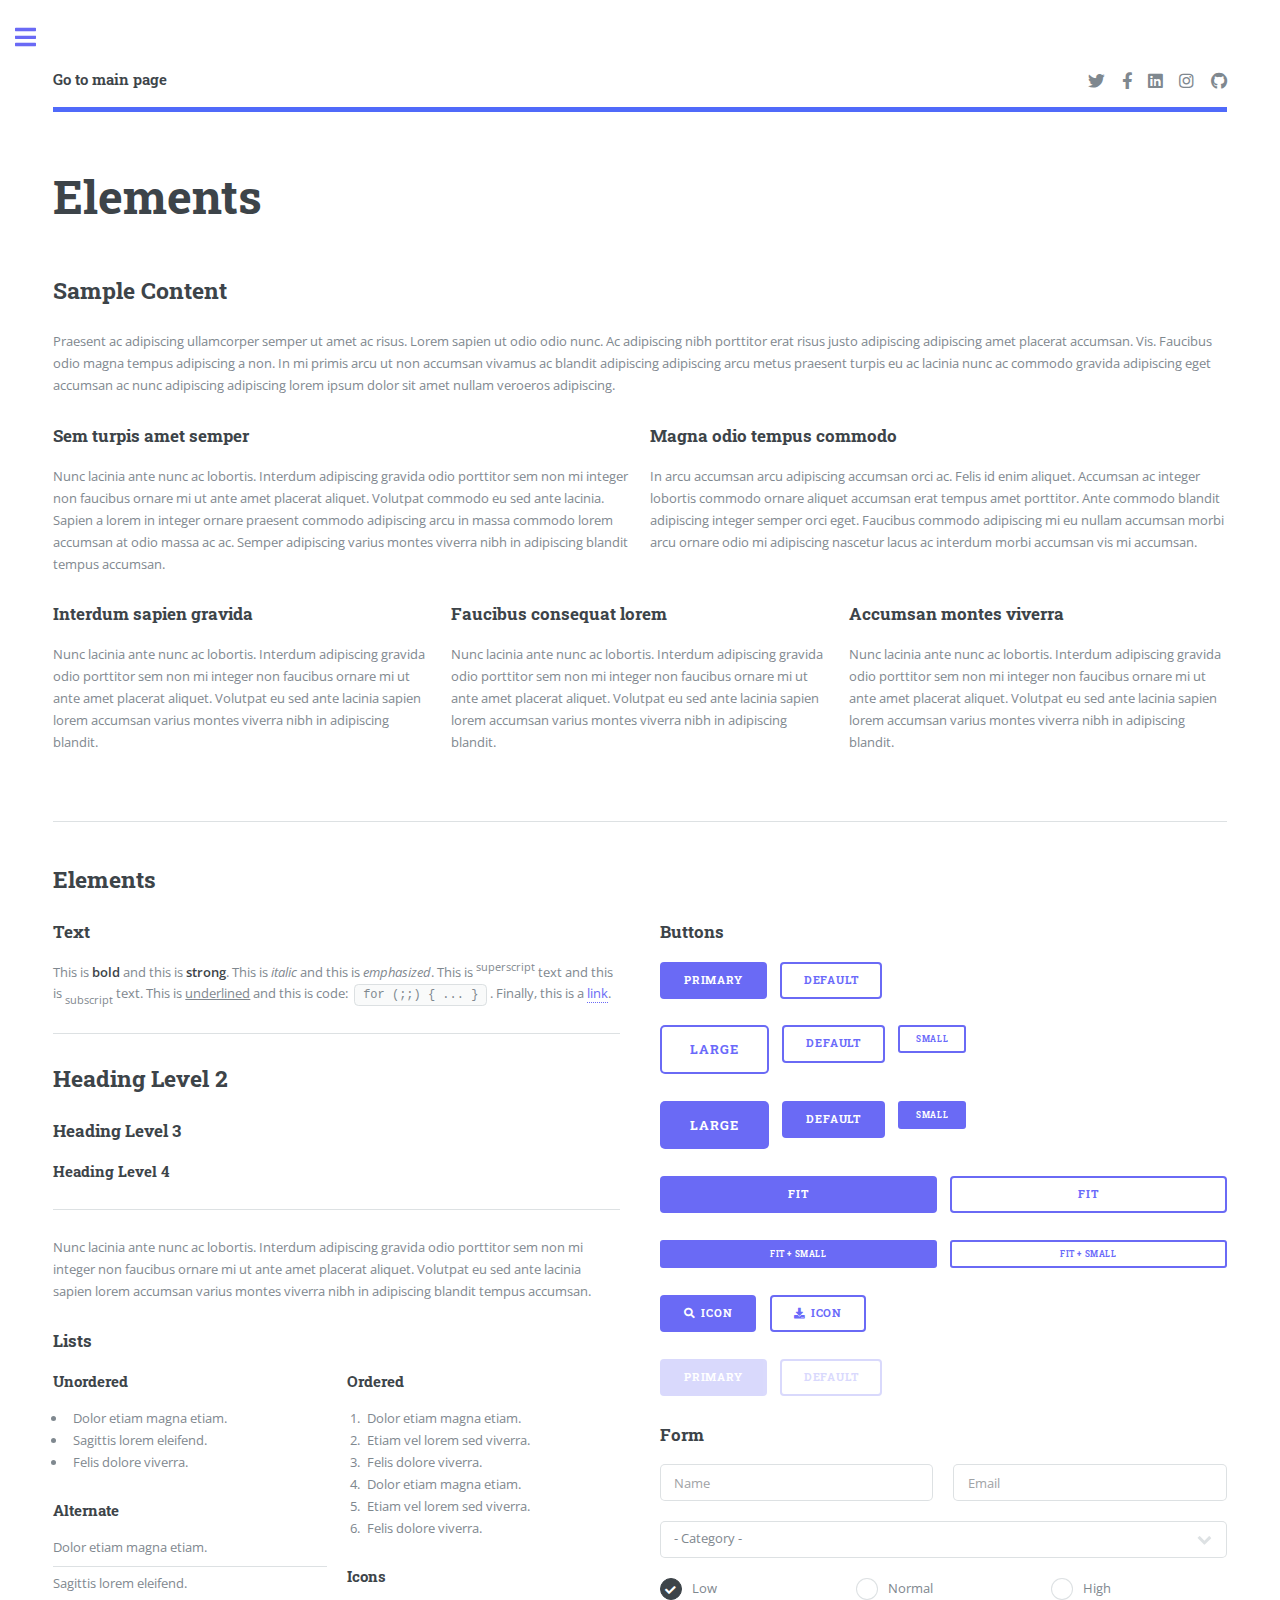
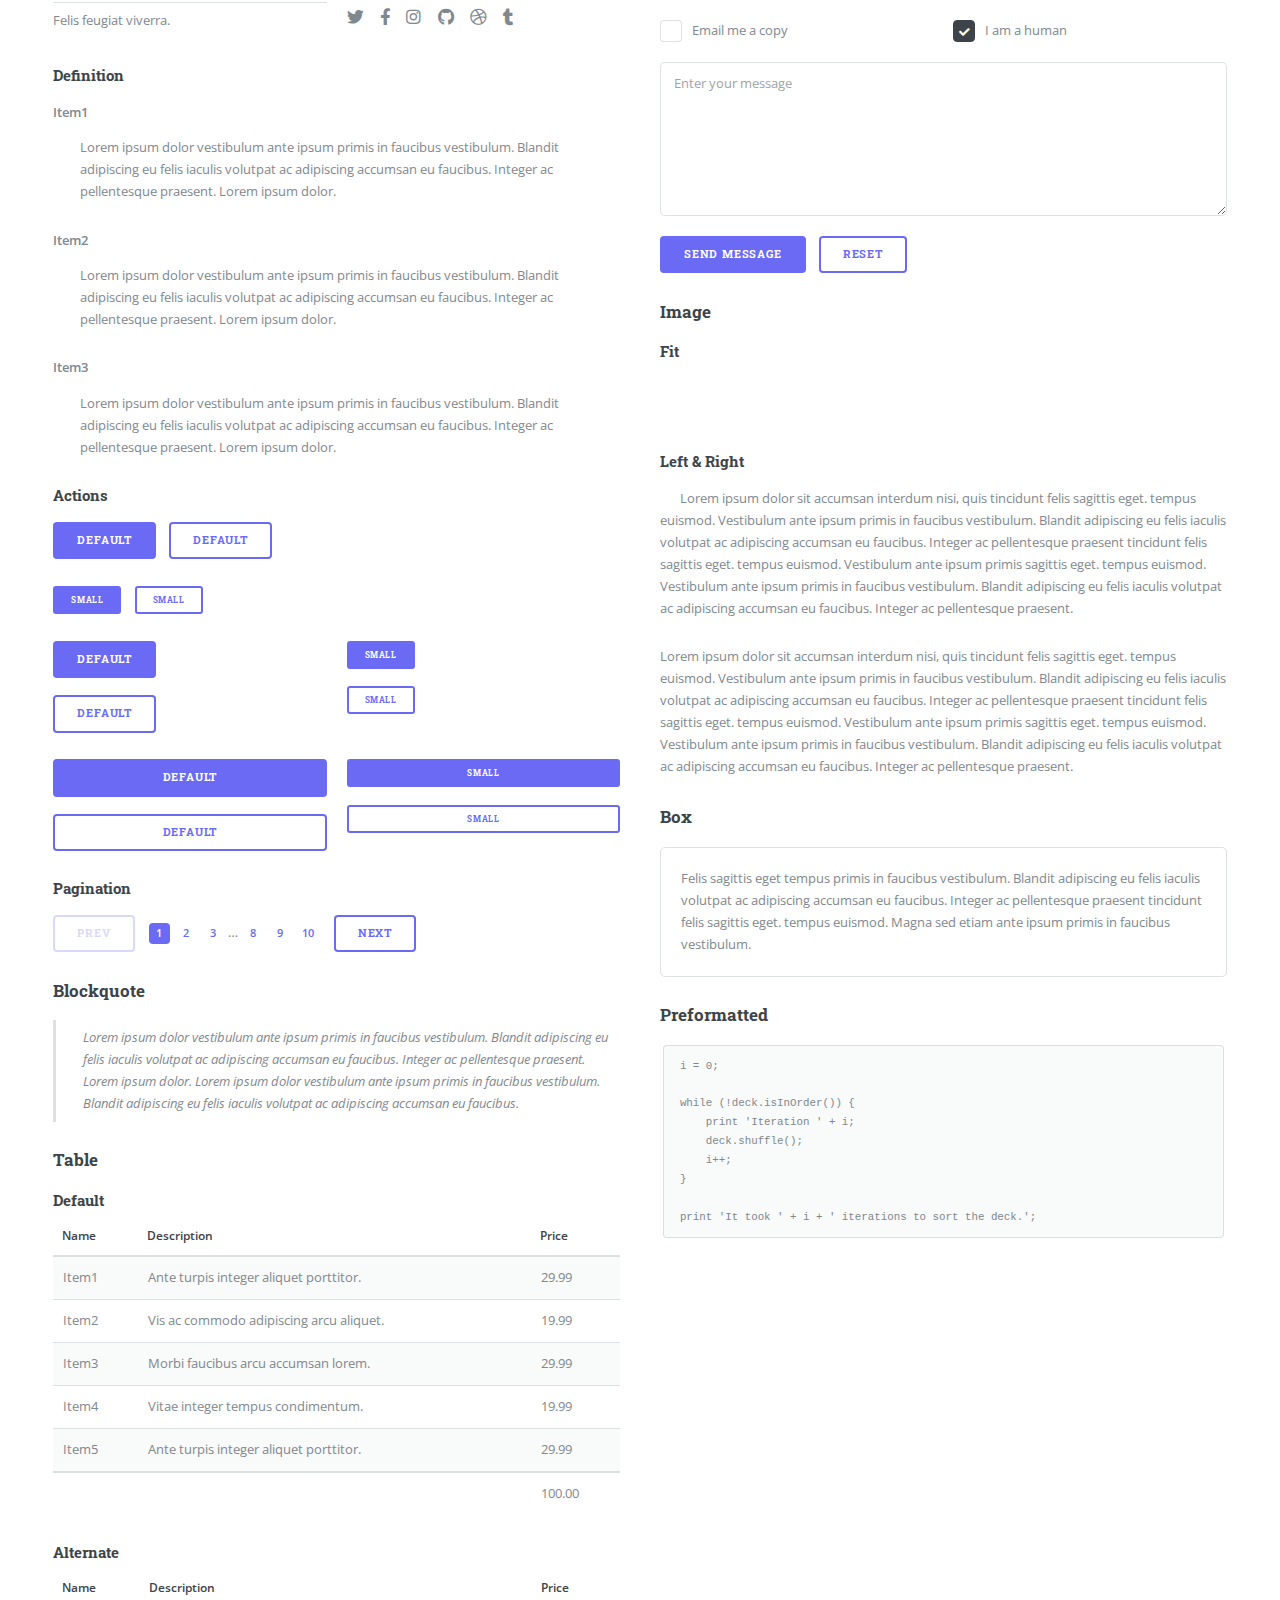
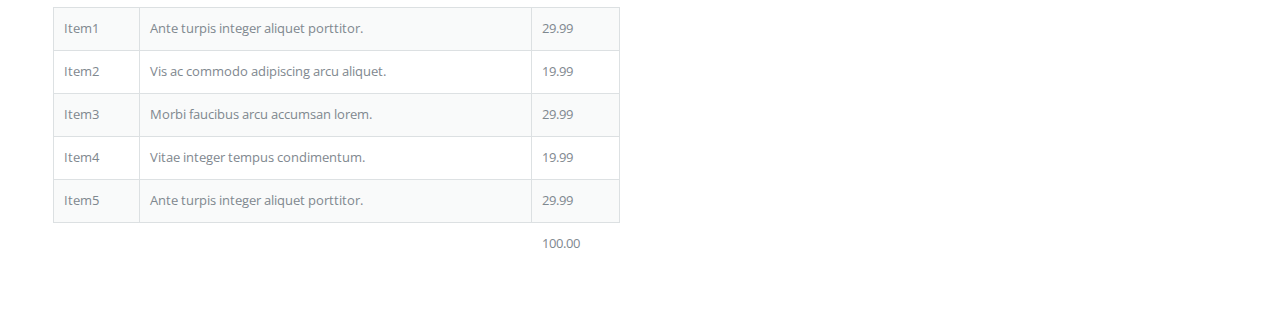
==== commit c389b9b4: "updated templates, small fixes" ====
--- a/templates/elements.html
+++ b/templates/elements.html
@@ -22,10 +22,9 @@
 									<ul class="icons">
 										<li><a href="#" class="icon brands fa-twitter"><span class="label">Twitter</span></a></li>
 										<li><a href="#" class="icon brands fa-facebook-f"><span class="label">Facebook</span></a></li>
-										<li><a href="#" class="icon brands fa-snapchat-ghost"><span class="label">Snapchat</span></a></li>
+										<li><a href="#" class="icon brands fa-linkedin"><span class="label">LinkedIn</span></a></li>
 										<li><a href="#" class="icon brands fa-instagram"><span class="label">Instagram</span></a></li>
-										<li><a href="#" class="icon brands fa-medium-m"><span class="label">Medium</span></a></li>
-									</ul>
+										<li><a href="https://github.com/imperial-ai-group" class="icon brands fa-github"><span class="label">GitHub</span></a></									</ul>
 								</header>
 
 							<!-- Content -->
